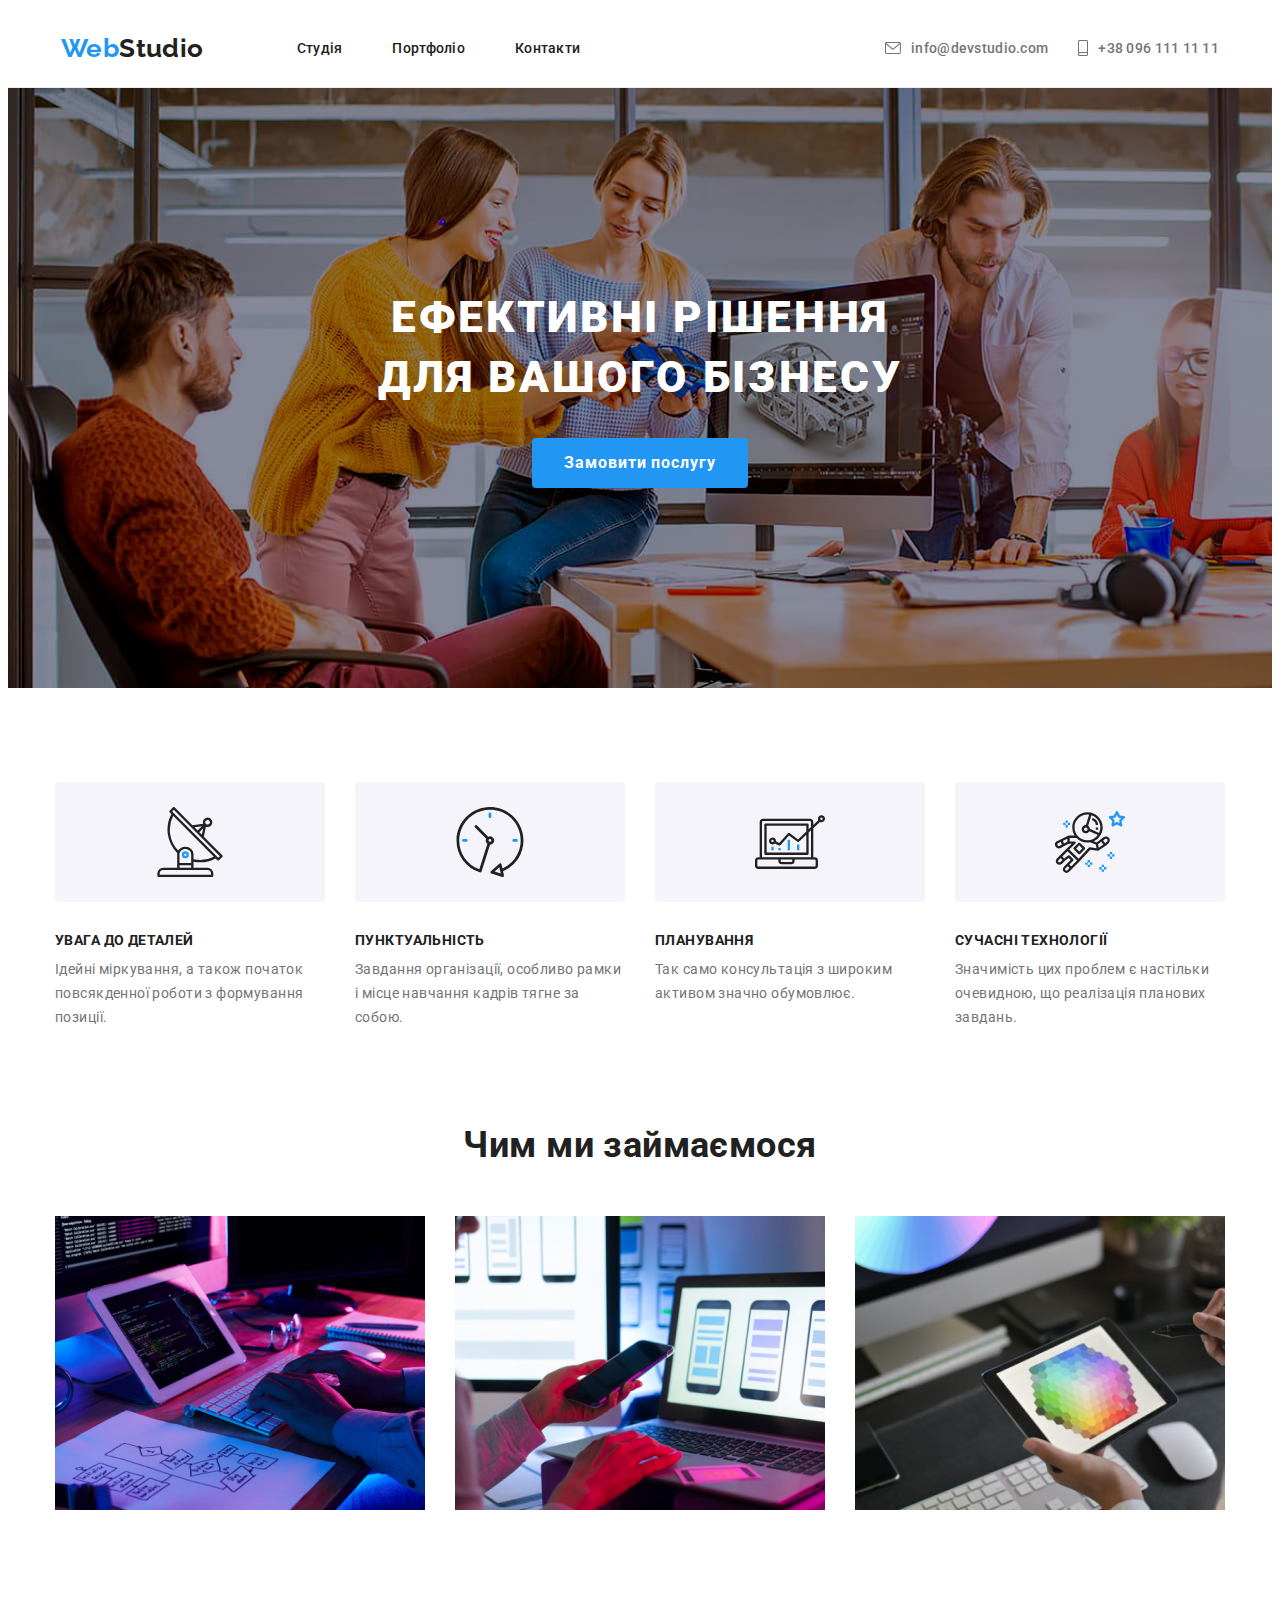
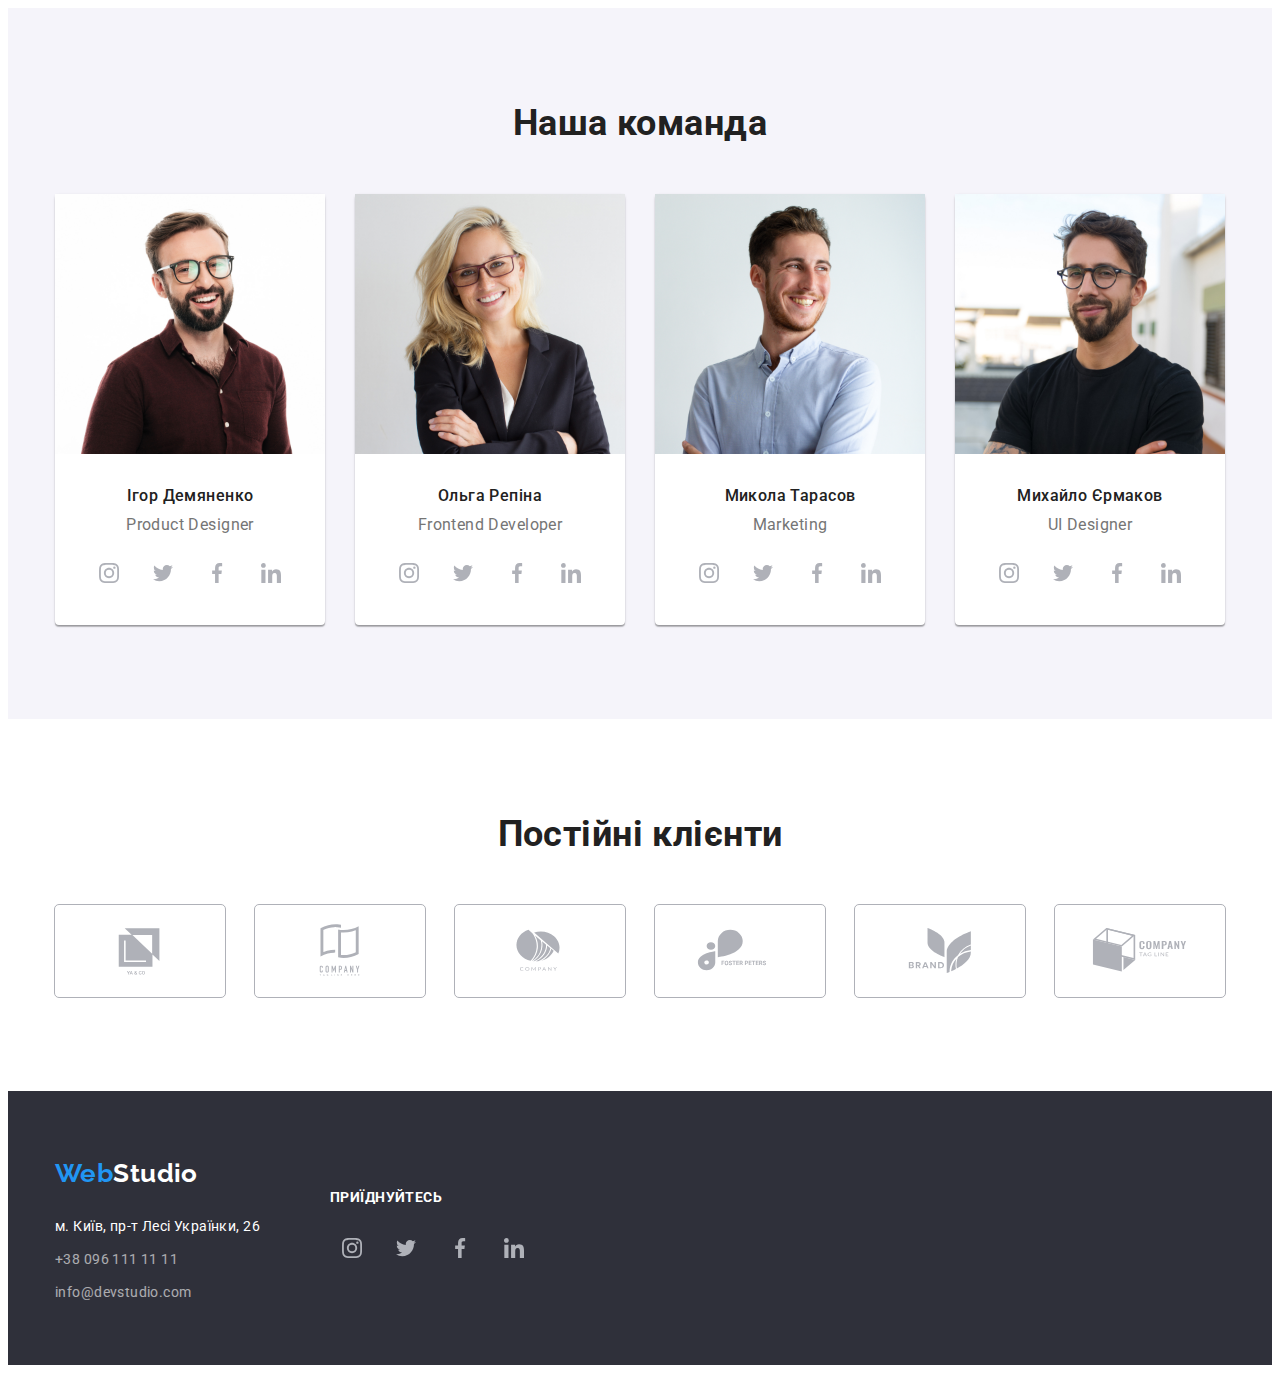
==== index.html @ 70729858 "u" ====
<!DOCTYPE html>
<html lang="uk">
<head>
    <meta charset="UTF-8">
    <meta http-equiv="X-UA-Compatible" content="IE=edge">
    <meta name="viewport" content="width=device-width, initial-scale=1.0">
    <title>WebStudio</title>
    <link href="https://fonts.googleapis.com/css2?family=Raleway:wght@700&family=Roboto:wght@400;500;700;900&display=swap" rel="stylesheet">
    <link rel="stylesheet" href="https://cdnjs.cloudflare.com/ajax/libs/modern-normalize/1.1.0/modern-normalize.min.css" integrity="sha512-wpPYUAdjBVSE4KJnH1VR1HeZfpl1ub8YT/NKx4PuQ5NmX2tKuGu6U/JRp5y+Y8XG2tV+wKQpNHVUX03MfMFn9Q==" crossorigin="anonymous" referrerpolicy="no-referrer" />
    <link rel="stylesheet" href="./css/styles.css" />
</head>
<body>
    <header class="header-block">
        <div class="main-header-block container">
            <a href="./index.html" lang="en" class="logo-black"><span class="logo-web">Web</span>Studio</a>
            <nav>
                <ul class="site-nav list">
                    <li class="item-nav">
                        <a href="./index.html"class="site-nav-link">Студія</a>
                    </li>
                    <li class="item-nav">
                        <a href="./portfolio.html" class="site-nav-link">Портфоліо</a>
                    </li>
                    <li class="item-nav">
                        <a href="./index.html" class="site-nav-link">Контакти</a>
                    </li>
                </ul>
            </nav>
            <ul class="site-nav list">
                <li class="site-nav-item">
                    <div class="icon-nav-hover">
                        <a href="mailto:info@devstudio.com" class="contacts-nav-link">
                            <svg class="icon-nav" width="16" height="12">
                                <use xlink:href="./images/sprite.svg#icon-mail"></use>
                            </svg>
                            <p class="margin-contacts-nav">info@devstudio.com</p>
                        </a>
                    </div>
                </li>
                <li class="site-nav-item">
                    <div class="icon-nav-hover">
                        <a href="tel:+380961111111" class="contacts-nav-link">
                            <svg class="icon-nav" width="10" height="16">
                                <use xlink:href="./images/sprite.svg#icon-phone"></use>
                            </svg>
                            <p class="margin-contacts-nav">+38 096 111 11 11</p>
                        </a>
                    </div>
                </li>
            </ul>
        </div>
    </header>
    <main>
        <section class="main-headline">
            <h1 class="main-headline-text">Ефективні рішення <br/> для вашого бізнесу</h1>
            <div class="bautton-block">
                <button type="button" class="order-button">Замовити послугу</button>
            </div>
        </section>
        <section class="advantages-main">
            <div class="container">
                <ul class="our-advantages list">
                    <li class="our-advantages-item">
                        <a class="icon-box">
                            <svg class="icon-advantages" width="70" height="70">
                                <use href="./images/sprite.svg#icon-antenna"></use>
                            </svg>
                        </a>
                        <h3 class="benefits-headline">Увага до деталей</h3>
                        <p class="benefits-title">
                            Ідейні міркування, а також початок повсякденної роботи з формування позиції.
                        </p>
                    </li>
                    <li class="our-advantages-item">
                        <a class="icon-box">
                            <svg class="icon-advantages" width="70" height="70">
                                <use href="./images/sprite.svg#icon-clock"></use>
                            </svg>
                        </a>
                        <h3 class="benefits-headline">Пунктуальність</h3>
                        <p class="benefits-title">
                            Завдання організації, особливо рамки і місце навчання кадрів тягне за собою.
                        </p>
                    </li>
                    <li class="our-advantages-item">
                        <a class="icon-box">
                            <svg class="icon-advantages" width="70" height="70">
                                <use href="./images/sprite.svg#icon-laptop"></use>
                            </svg>
                        </a>
                        <p class="benefits-headline">Планування</p>
                        <p class="benefits-title">
                            Так само консультація з широким активом значно обумовлює.
                        </p>
                    </li>
                    <li class="our-advantages-item">
                        <a class="icon-box">
                            <svg class="icon-advantages" width="70" height="70">
                                <use xlink:href="./images/sprite.svg#icon-astronaut"></use>
                            </svg>
                        </a>
                        <h3 class="benefits-headline">Сучасні технології</h3>
                        <p class="benefits-title">
                            Значимість цих проблем є настільки очевидною, що реалізація планових завдань.
                        </p>
                    </li>
                </ul>
            </div>
        </section>
        <section class="we-doing-section">
            <div class="container">
                <h2 class="second-headline">Чим ми займаємося</h2>
                <ul class="we-doing list">
                    <li class="we-doing-item">
                        <img src="./images/example1.jpg" width="370" alt="Приклад1" class="img">
                    </li>
                    <li class="we-doing-item">
                        <img src="./images/example2.jpg" width="370" alt="Приклад2" class="img">
                    </li>
                    <li class="we-doing-item">
                        <img src="./images/example3.jpg" width="370" alt="Приклад3" class="img">
                    </li>
                </ul>
            </div>
        </section>
        <section class="our-team-block">
            <div class="container">
                <h2 class="second-headline">Наша команда</h2>
                <ul class="our-team list">
                    <li class="our-team-item">
                        <img src="./images/pdesigner.jpg" width="270" alt="Product Designer" class="img">
                        <div class="command">
                            <h3 class="command-name">Ігор Демяненко</h3>
                            <p lang="en" class="command-name-position">Product Designer</p>
                            <ul class="icon-social-networks-ul list">
                                <li class="icon-social-networks-li">
                                    <a class="icon-social-networks">
                                        <svg class="icon-s-n" width="20" height="20">
                                            <use href="./images/sprite.svg#icon-instagram"></use>
                                        </svg>
                                    </a>
                                </li>
                                <li class="icon-social-networks-li">
                                    <a class="icon-social-networks">
                                        <svg class="icon-s-n" width="20" height="20">
                                            <use href="./images/sprite.svg#icon-twitter"></use>
                                        </svg>
                                    </a>
                                </li>
                                <li class="icon-social-networks-li">
                                    <a class="icon-social-networks">
                                        <svg class="icon-s-n" width="20" height="20">
                                            <use href="./images/sprite.svg#icon-facebook"></use>
                                        </svg>
                                        </a>
                                    </li>
                                    <li class="icon-social-networks-li">
                                    <a class="icon-social-networks">
                                        <svg class="icon-s-n" width="20" height="20">
                                            <use href="./images/sprite.svg#icon-linkedin"></use>
                                        </svg>
                                    </a>
                                </li>
                            </ul>
                        </div>
                    </li>
                    <li class="our-team-item">
                        <img src="./images/developer.jpg" width="270" alt="Frontend Developer" class="img">
                        <div class="command">
                            <h3 class="command-name">Ольга Репіна</h3>
                            <p lang="en" class="command-name-position">Frontend Developer</p>
                            <ul class="icon-social-networks-ul list">
                                <li class="icon-social-networks-li">
                                    <a class="icon-social-networks">
                                        <svg class="icon-s-n" width="20" height="20">
                                            <use href="./images/sprite.svg#icon-instagram"></use>
                                        </svg>
                                    </a>
                                </li>
                                <li class="icon-social-networks-li">
                                    <a class="icon-social-networks">
                                        <svg class="icon-s-n" width="20" height="20">
                                            <use href="./images/sprite.svg#icon-twitter"></use>
                                        </svg>
                                    </a>
                                </li>
                                <li class="icon-social-networks-li">
                                    <a class="icon-social-networks">
                                        <svg class="icon-s-n" width="20" height="20">
                                            <use href="./images/sprite.svg#icon-facebook"></use>
                                        </svg>
                                        </a>
                                    </li>
                                    <li class="icon-social-networks-li">
                                    <a class="icon-social-networks">
                                        <svg class="icon-s-n" width="20" height="20">
                                            <use href="./images/sprite.svg#icon-linkedin"></use>
                                        </svg>
                                    </a>
                                </li>
                            </ul>
                        </div>
                    </li>
                    <li class="our-team-item">
                        <img src="./images/marketing.jpg" width="270" alt="Marketing" class="img">
                        <div class="command">
                            <h3 class="command-name">Микола Тарасов</h3>
                            <p lang="en" class="command-name-position">Marketing</p>
                            <ul class="icon-social-networks-ul list">
                                <li class="icon-social-networks-li">
                                    <a class="icon-social-networks">
                                        <svg class="icon-s-n" width="20" height="20">
                                            <use href="./images/sprite.svg#icon-instagram"></use>
                                        </svg>
                                    </a>
                                </li>
                                <li class="icon-social-networks-li">
                                    <a class="icon-social-networks">
                                        <svg class="icon-s-n" width="20" height="20">
                                            <use href="./images/sprite.svg#icon-twitter"></use>
                                        </svg>
                                    </a>
                                </li>
                                <li class="icon-social-networks-li">
                                    <a class="icon-social-networks">
                                        <svg class="icon-s-n" width="20" height="20">
                                            <use href="./images/sprite.svg#icon-facebook"></use>
                                        </svg>
                                        </a>
                                    </li>
                                    <li class="icon-social-networks-li">
                                    <a class="icon-social-networks">
                                        <svg class="icon-s-n" width="20" height="20">
                                            <use href="./images/sprite.svg#icon-linkedin"></use>
                                        </svg>
                                    </a>
                                </li>
                            </ul>
                        </div>
                    </li>
                    <li class="our-team-item">
                        <img src="./images/uidesigner.jpg" width="270" alt="UI Designer" class="img">
                        <div class="command">
                            <h3 class="command-name">Михайло Єрмаков</h3>
                            <p lang="en" class="command-name-position">UI Designer</p>
                            <ul class="icon-social-networks-ul list">
                                <li class="icon-social-networks-li">
                                    <a class="icon-social-networks">
                                        <svg class="icon-s-n" width="20" height="20">
                                            <use href="./images/sprite.svg#icon-instagram"></use>
                                        </svg>
                                    </a>
                                </li>
                                <li class="icon-social-networks-li">
                                    <a class="icon-social-networks">
                                        <svg class="icon-s-n" width="20" height="20">
                                            <use href="./images/sprite.svg#icon-twitter"></use>
                                        </svg>
                                    </a>
                                </li>
                                <li class="icon-social-networks-li">
                                    <a class="icon-social-networks">
                                        <svg class="icon-s-n" width="20" height="20">
                                            <use href="./images/sprite.svg#icon-facebook"></use>
                                        </svg>
                                        </a>
                                    </li>
                                    <li class="icon-social-networks-li">
                                    <a class="icon-social-networks">
                                        <svg class="icon-s-n" width="20" height="20">
                                            <use href="./images/sprite.svg#icon-linkedin"></use>
                                        </svg>
                                    </a>
                                </li>
                            </ul>
                        </div>
                    </li>
                </ul>
            </div>
        </section>
        <section Class="companis-container">
            <div class="container">
                <h2 class="second-headline">Постійні клієнти</h2>
                <ul class="icon-companis-ul list">
                    <li class="icon-companis-li">
                        <a class="icon-companies">
                            <svg class="icon-companie" width="106" height="60">
                                <use href="./images/sprite.svg#icon-yacologo"></use>
                            </svg>
                        </a>
                    </li>
                    <li class="icon-companis-li">
                        <a class="icon-companies">
                            <svg class="icon-companie" width="106" height="60">
                                <use href="./images/sprite.svg#icon-taglinelogo"></use>
                            </svg>
                        </a>
                    </li>
                    <li class="icon-companis-li">
                        <a class="icon-companies">
                            <svg class="icon-companie" width="106" height="60">
                                <use href="./images/sprite.svg#icon-nocompanylogo"></use>
                            </svg>
                        </a>
                    </li>
                    <li class="icon-companis-li">
                        <a class="icon-companies">
                            <svg class="icon-companie" width="106" height="60">
                                <use href="./images/sprite.svg#icon-fosterlogo"></use>
                            </svg>
                        </a>
                    </li>
                    <li class="icon-companis-li">
                        <a class="icon-companies">
                            <svg class="icon-companie" width="106" height="60">
                                <use href="./images/sprite.svg#icon-brandlogo"></use>
                            </svg>
                        </a>
                    </li>
                    <li class="icon-companis-li">
                        <a class="icon-companies">
                            <svg class="icon-companie" width="106" height="60">
                                <use href="./images/sprite.svg#icon-companylogo"></use>
                            </svg>
                        </a>
                    </li>
                </ul>
            </div>
        </section>
    </main>
    <footer class="footer">
        <div class="container ">
            <ul class="footer-maine list">
                <li class="footer-maine-li">
                    <a href="./index.html" lang="en" class="logo-wight"><span class="logo-web">Web</span>Studio</a>
                    <address class="list">
                        <ul class="footer-addresslist list">
                            <li class="footer-contacts">м. Київ, пр-т Лесі Українки, 26</li>
                            <li class="footer-contacts">
                                <a href="tel:+380961111111" class="footer-contacts-text">+38 096 111 11 11</a>
                            </li>
                            <li class="footer-contacts">
                                <a href=".info@devstudio.com" class="footer-contacts-text">info@devstudio.com</a>
                            </li>
                        </ul>
                </li>
                <li class="footer-maine-li">
                    <a class="footer-header">Приїднуйтесь</a>
                    <ul class="icon-social-networks-ul list">
                        <li class="icon-social-networks-li">
                            <a class="icon-social-networks">
                                <svg class="icon-s-n" width="20" height="20">
                                    <use href="./images/sprite.svg#icon-instagram"></use>
                                </svg>
                            </a>
                        </li>
                        <li class="icon-social-networks-li">
                            <a class="icon-social-networks">
                                <svg class="icon-s-n" width="20" height="20">
                                    <use href="./images/sprite.svg#icon-twitter"></use>
                                </svg>
                            </a>
                        </li>
                        <li class="icon-social-networks-li">
                            <a class="icon-social-networks">
                                <svg class="icon-s-n" width="20" height="20">
                                    <use href="./images/sprite.svg#icon-facebook"></use>
                                </svg>
                            </a>
                        </li>
                        <li class="icon-social-networks-li">
                            <a class="icon-social-networks">
                                <svg class="icon-s-n" width="20" height="20">
                                    <use href="./images/sprite.svg#icon-linkedin"></use>
                                </svg>
                            </a>
                        </li>
                    </ul>
                </li>
            </ul>
            </address>
        </div>
    </footer>
</body>
</html>
---- css/styles.css ----
:root {
    --main-text-color: #212121;
    --accent-color: #2196F3;
    --backround-color: #FFFFFF;
    --second-text-color: #757575;
}

*,
*::before,
*::after {
  box-sizing: border-box;
  text-decoration: none;
}

h1, h2, h3, h4, p, a {
    margin: 0;
    padding: 0;
}
.container{
    width: 1200px;
    margin-left: auto;
    margin-right: auto;
}

.header-block {
    height: 80px;
    border-bottom: 1px solid #ECECEC;
}

.main-header-block {
    display: flex;
    justify-content: center;
    align-items: center;
}

.list{
    padding: 0;
    margin: 0;
    list-style: none;
}

body{
    background-color: var(--backround-color);
    color: var(--main-text-color);
    font-family: 'Roboto', sans-serif;
    font-weight: 400;
    font-size:14px ;
    line-height: 1.17;
    letter-spacing: 0.03em;
}

.logo-black {
    font-family: 'Raleway', sans-serif;
    font-weight: 700;
    font-size: 26px ;
    color: var(--main-text-color);

}

.logo-wight {
    font-family: 'Raleway', sans-serif;
    font-weight: 700;
    font-size: 26px ;
    color: var(--backround-color);
}

.logo-web {
    color: var(--accent-color)
}

.site-nav {
    display: flex;
    flex-wrap: wrap;
    align-items: center;
}

.item-nav:not(:last-child) {
   margin-right: 50px;
}
.item-nav:first-child {
    margin-left:  93px;
 }

.site-nav-item:not(:last-child) {
    margin-right: 30px;
}
.site-nav-item:first-child {
    margin-left: 305px;
}

.site-nav-item {
    display: flex;
    align-items: center;
}

.site-nav-link {
    display: flex;
    padding-top: 32px;
    padding-bottom: 32px;
    
    font-weight: 500;
    color: var(--main-text-color);
    letter-spacing: 0.02em; 
}

.site-nav-item{
    padding-top: 32px;
    padding-bottom: 32px;
}

.contacts-nav-link {
    display: flex;
    flex-wrap: wrap;
    align-items: center;
    color: var(--second-text-color);
    
    font-weight: 500;
    letter-spacing: 0.02em;
}

.margin-contacts-nav {
    margin-left: 10px;
}

.icon-nav {
    fill: rgba(117, 117, 117, 1);
}

.icon-nav-hover:hover, .icon-nav-hover:focus {
    color: var(--accent-color);
    fill: var(--accent-color);
}

.site-nav-link:hover, .site-nav-link:focus
{
    color: var(--accent-color);
}


.contacts-nav-link:hover, .contacts-nav-link:focus {
    color: var(--accent-color);
    fill: var(--accent-color);
}

.site-nav-item {
    cursor: pointer;
}

.main-headline{
    max-width: 1600px;
    height: 600px;
    margin-left: auto;
    margin-right: auto;
    background-image: #2F303A solid 40%;
    background-image: url("../images/main.jpg");
    background-repeat: no-repeat;
    background-size: cover;   
}

.main-headline-text{
    padding-top: 200px;
    color: var(--backround-color);

    font-weight: 900;
    font-size:44px;
    line-height: 1.36;
    text-align: center;
    text-transform: uppercase;
    letter-spacing: 0.06em;
}

.bautton-block {
    display: flex;
    justify-content:center;
    margin-top: 30px;
    min-width: 200px;
    height: 50px;
}

.order-button {
    padding: 10px 32px;
    border: none;
    border-radius: 4px;
    min-block-size: 200;
    height: 50;
            
    color: var(--backround-color);
    background-color: var(--accent-color);

    font-family: 'Roboto', sans-serif;
    font-weight: 700;
    font-size:16px;
    line-height: 1.89;
    letter-spacing: 0.03em;
    text-align: center;
    cursor: pointer;
    letter-spacing: 0.06em;
 }

.advantages-main {
   padding-top: 94px;
 }

.we-doing, .our-advantages, .our-team  {
    display: flex;
    flex-wrap: wrap;
    padding-left: 15px;
    padding-right: 15px;
 }

.icon-box {
    display: flex;
    flex-wrap: wrap;
    align-items: center;
    justify-content: center;
    width: 270px;
    height: 120px;
    background-color: rgba(245, 244, 250, 1) ;
    border-radius: 4px;
   
}

.our-advantages-item:not(:last-child) {
    margin-right: 30px;
}

.our-advantages-item {
    width: 270px;
}

 .we-doing-section{
    padding-top: 94px;
    padding-bottom: 94px;
}

 .we-doing-item{
    margin-top: 50px;
}
 
.we-doing-item:not(:last-child){
    margin-right: 30px;
    
}

.benefits-headline{
    font-size:14px;
    font-weight: 700;
    text-transform: uppercase;
    margin-top: 30px;
}

.benefits-title {
    margin-top: 10px;

    color: var(--second-text-color);
    line-height: 1.71;
}

.our-team-block {
    background-color: #F5F4FA;
    padding-top: 94px;
    padding-bottom: 94px;
}
.second-headline {
    font-weight: 700;
    font-size:36px ;
    text-align: center;
}

.our-team {
      margin-top: 50px;
}

.our-team-item:not(:last-child) {
    margin-right: 30px;
}

.our-team-item {
    background-color: var(--backround-color);
    border-radius: 4px;
    border-radius: 4px;
    box-shadow: 0 2px 1px 0 rgba(0, 0, 0, 0.2),
    0 1px 1px 0 rgba(0, 0, 0, 0.14),
    0 1px 3px 0 rgba(0, 0, 0, 0.12);
}

.command {
    padding-top: 30px;
    padding-bottom: 30px;
}

.command-name {
    font-weight: 500;
    font-size:16px;
    text-align: center;
}

.command-name-position {
    margin-top: 10px;

    font-size:16px ;
    color: #757575;
    text-align: center;
}

.icon-social-networks-ul {
    display: flex;
    flex-wrap: wrap;
    margin-top: 16px;
    padding-right: 32px;
    padding-left: 32px;
}

.icon-social-networks-li:not(:last-child) {
    margin-right: 10px;
}

.icon-social-networks {
    display: flex;
    flex-wrap: wrap;
    justify-content: center;
    align-items: center;
    cursor: pointer;
    width: 44px;
    height: 44px;
}

.icon-s-n {
    fill: #AFB1B8;
   }


.icon-social-networks:hover,
 .icon-social-networks:focus {
    background-color: var(--accent-color);
    border-radius: 50%;
    fill:tomato;
}

.companis-container {
    display: flex;
    padding-top: 94px;
    padding-bottom: 94px;
}

.icon-companis-ul  {
    display: flex;
    flex-wrap: wrap;
    margin-top: 50px;
    padding-left: 15px;
    padding-right: 15px;
}

.icon-companis-li:not(:last-child) {
    margin-right: 30px;
}

.icon-companies:hover, .icon-companies:focus {
    outline:  1px solid var(--accent-color);
    fill: var(--accent-color);
}

.icon-companies {
    display: flex;
    flex-wrap: wrap;
    justify-content: center;
    align-items: center;
    width: 170px;
    height: 92px;
    outline:  1px solid #AFB1B8;
    border-radius: 4px;
    cursor: pointer;
}

.icon-companie {
    fill: #AFB1B8
}

address {font-style: normal;}

.footer {
    background-color: #2F303A;
    padding-top: 60px;
    padding-bottom: 60px;
    
    line-height: 1.71;
    color: var(--backround-color);
}

.footer .icon-social-networks-ul{
    padding: 0px;
}

.footer-contacts {
    color: var(--backround-color)
}

.footer-maine {
    display: flex;
    flex-wrap: wrap;
    align-items: center;
    margin-left: 15px;
}

.footer-maine-li:first-child {
    margin-right: 70px;
}

.footer-maine-li:nth-child(2) {
    margin-right: 93px;
}

.footer-addresslist {
    margin-top: 20px;
}

.footer-contacts:first-child {
    color: var(--backround-color);
}

.footer-contacts:nth-child(n+2) {
    margin-top: 9px;
}

.footer-contacts-text {
    color: var(--backround-color); opacity: 0.6;
}

.footer-contacts:hover, .footer-contacts:focus
 {
    color: var(--accent-color)
}

.footer-header {
    font-weight: 700;
    text-transform: uppercase;
    
}

.container-portfolio{
   padding-bottom: 94px;
   padding-top: 94px;
}

.portfolio-button-block {
    display: flex;
    flex-wrap: wrap;
    justify-content: center;
}

.button-maine-portfolio:not(:last-child) {
    margin-right: 8px;
}

.button-portfolio {
    background-color: #F5F4FA;
    height: 38px;
    border: none ;
    border-radius: 4px;
    padding: 6px 22px 6px 22px;

    font-family: 'Roboto', sans-serif;
    cursor: pointer;
    font-weight: 500;
    font-size: 16px;
    line-height: 1.63;
    text-align: center;
    letter-spacing: 0.03em;
    color: var(--main-text-color);

}

.button-portfolio:hover, .button-portfolio:focus {
    background-color: var(--accent-color);
    color: var(--backround-color);
    box-shadow: 0 2px 2px 0 rgba(0, 0, 0, 0.12),
    0 1px 2px 0 rgba(0, 0, 0, 0.08),
    0 3px 1px 0 rgba(0, 0, 0, 0.1);
}

.portfolio-items-block {
    display: flex;
    flex-wrap: wrap;
    margin-top: 50px;
    padding-right: 15px;
    padding-left: 15px;
}

.portfolio-items-main {
    outline:  1px solid #EEEEEE;
    margin-right: 30px;
    margin-bottom: 30px;
    cursor: pointer;
}

.portfolio-items-main:hover, .portfolio-items-main:focus {
    box-shadow: 0 4px 6px 0 rgba(0, 0, 0, 0.16),
    0 4px 4px 0 rgba(0, 0, 0, 0.06),
    0 1px 1px 0 rgba(0, 0, 0, 0.12);
}


.portfolio-items-main:nth-child(3n) {
    margin-right: 0px;
}

.portfolio-items-main:nth-last-child(-n+3) {
    margin-bottom: 0px;
}

.portfolio-items-text {
  padding: 20px 24px 20px 24px;
}

.portfolio-items-name {
    font-weight: 700;
    font-size: 18px;
    line-height: 2;
    letter-spacing: 0.06em;
}

.portfolio-items {
   margin-top: 4px;

    font-size: 16px;
    line-height: 1.89;
    color: #757575;
}
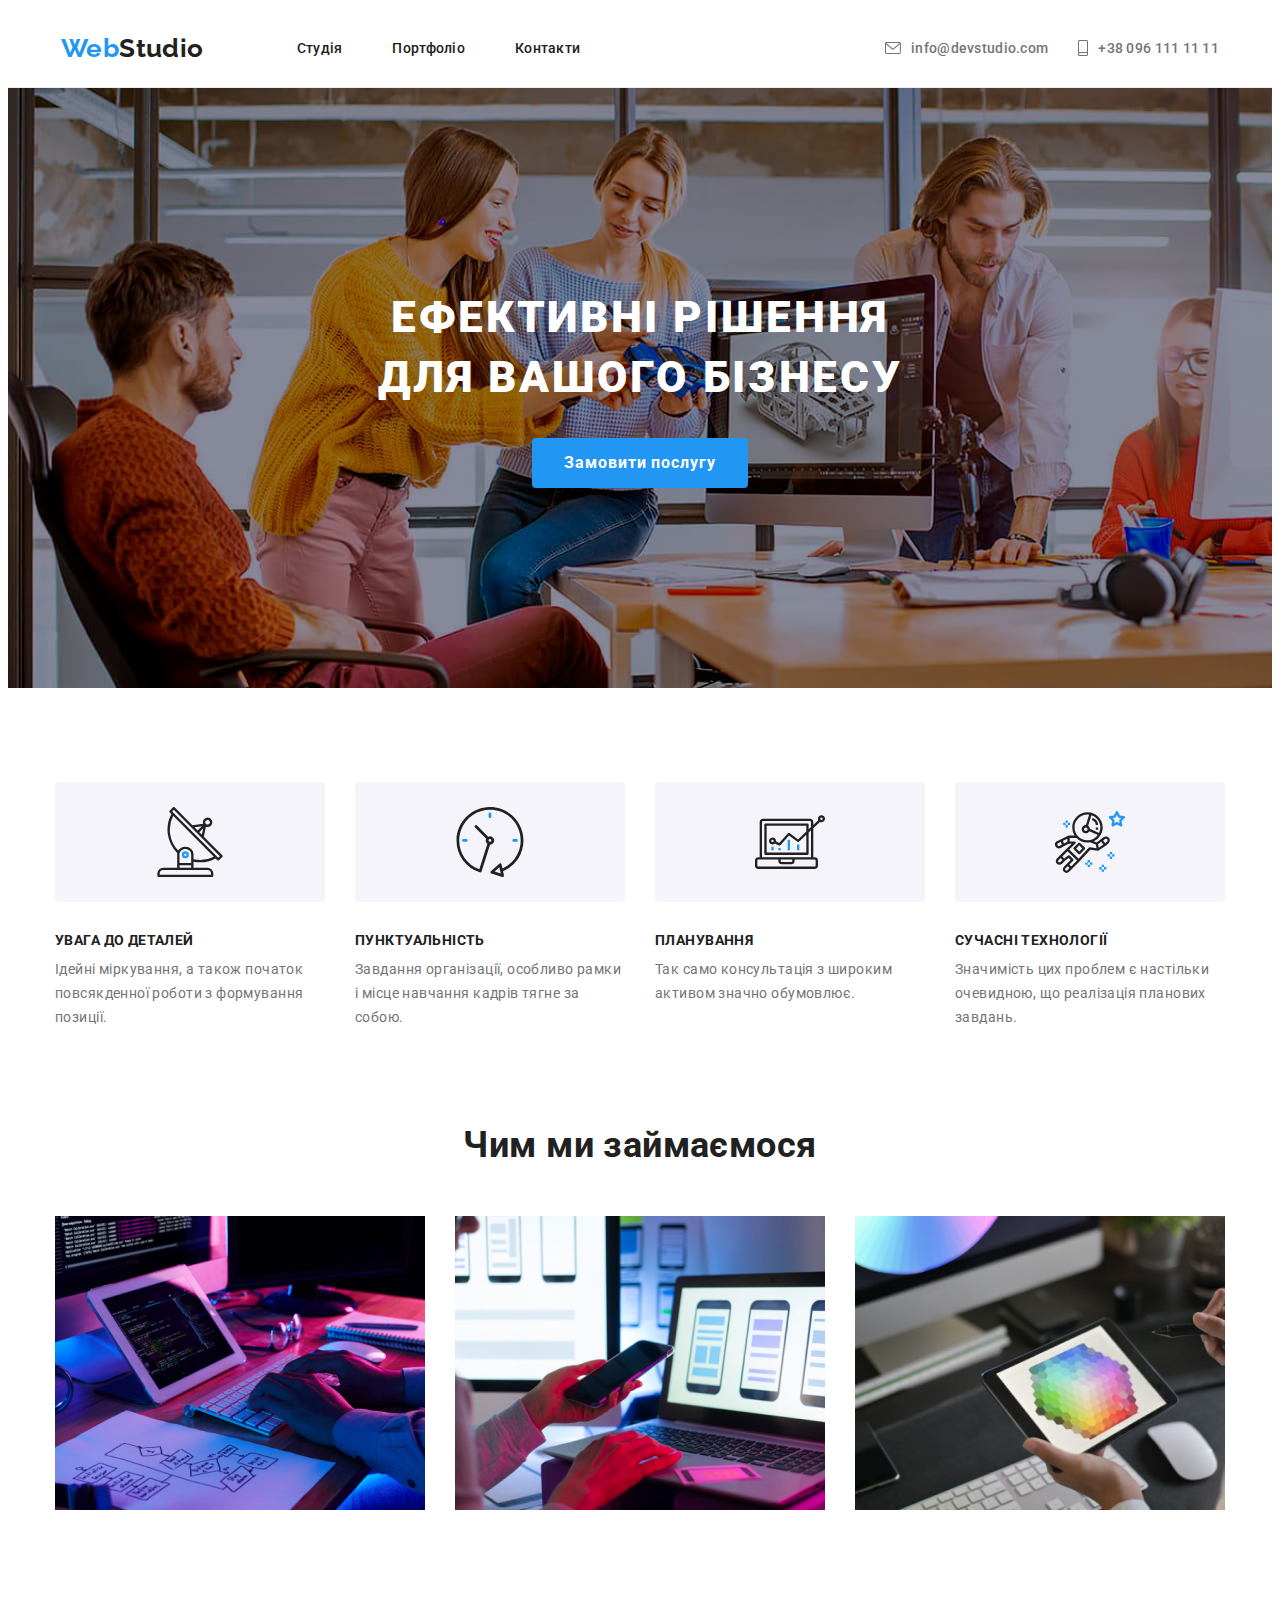
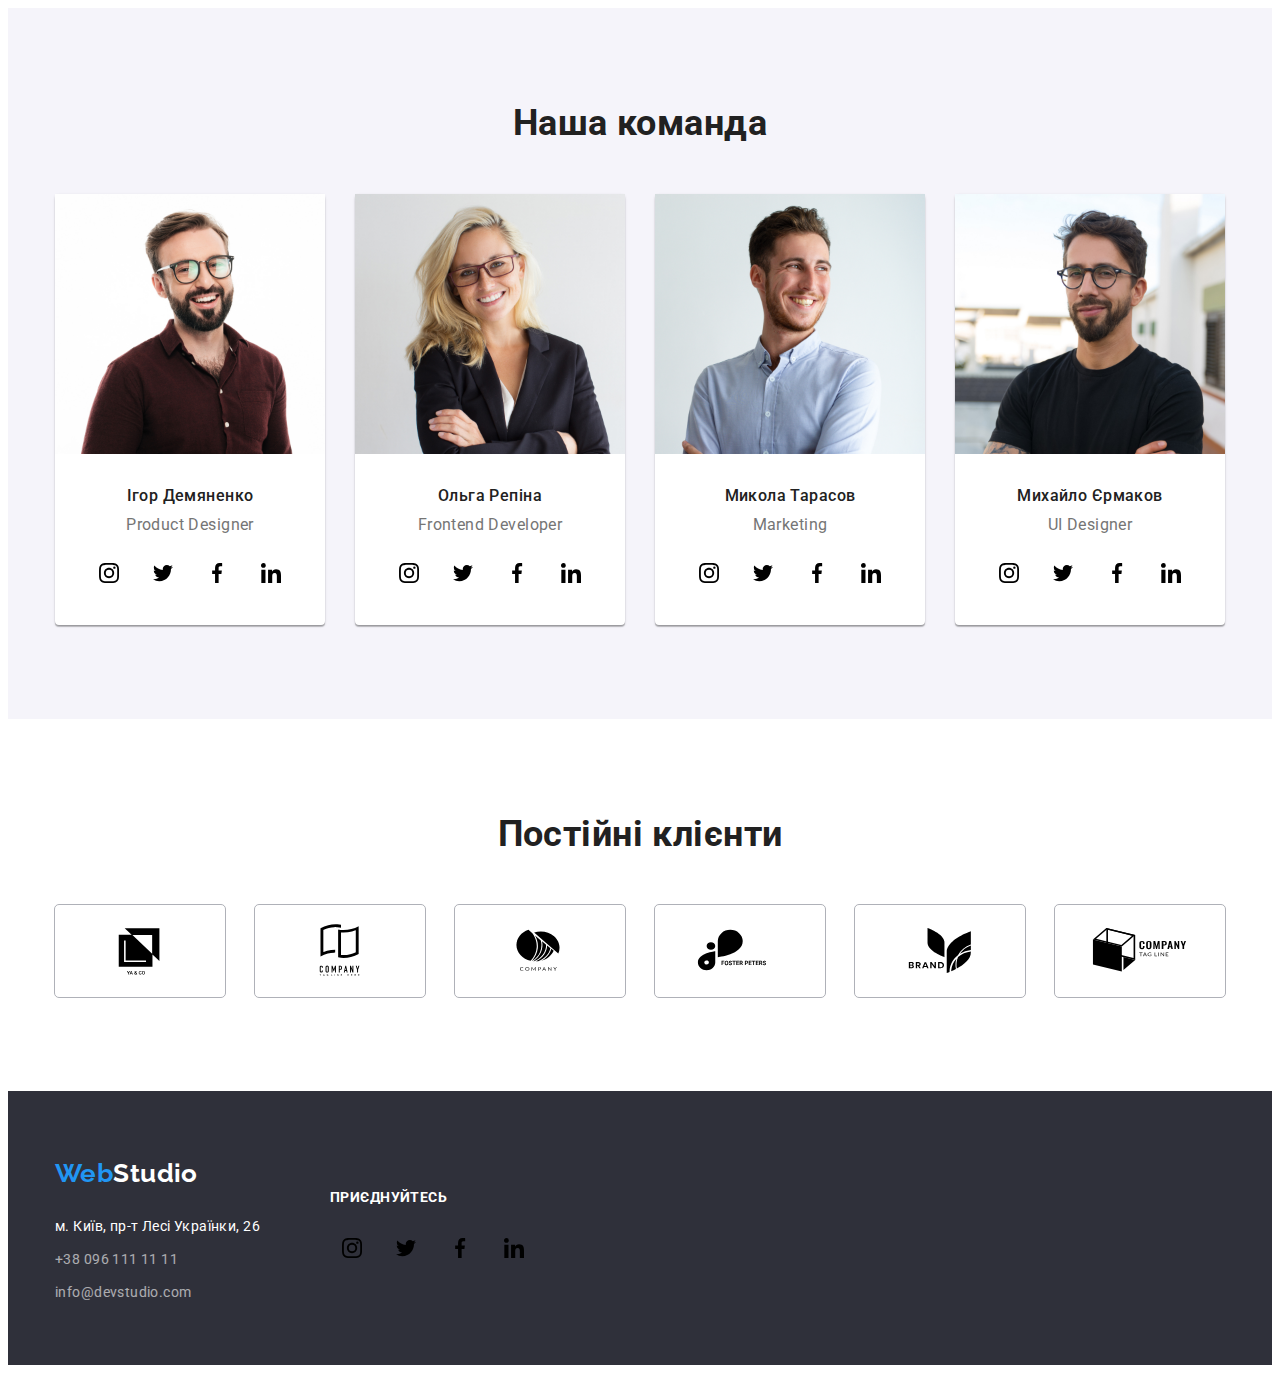
==== commit 8fe0063c: "u" ====
--- a/index.html
+++ b/index.html
@@ -345,7 +345,7 @@
                         </ul>
                 </li>
                 <li class="footer-maine-li">
-                    <a class="footer-header">Приїднуйтесь</a>
+                    <a class="footer-header">Приєднуйтесь</a>
                     <ul class="icon-social-networks-ul list">
                         <li class="icon-social-networks-li">
                             <a class="icon-social-networks">
--- a/css/styles.css
+++ b/css/styles.css
@@ -326,7 +326,7 @@
 }
 
 .icon-s-n {
-    fill: #AFB1B8;
+    color: #AFB1B8;
    }
 
 
@@ -334,7 +334,7 @@
  .icon-social-networks:focus {
     background-color: var(--accent-color);
     border-radius: 50%;
-    fill:tomato;
+   color: rgba(117, 117, 117, 1);
 }
 
 .companis-container {
@@ -373,7 +373,7 @@
 }
 
 .icon-companie {
-    fill: #AFB1B8
+    color: #AFB1B8;
 }
 
 address {font-style: normal;}
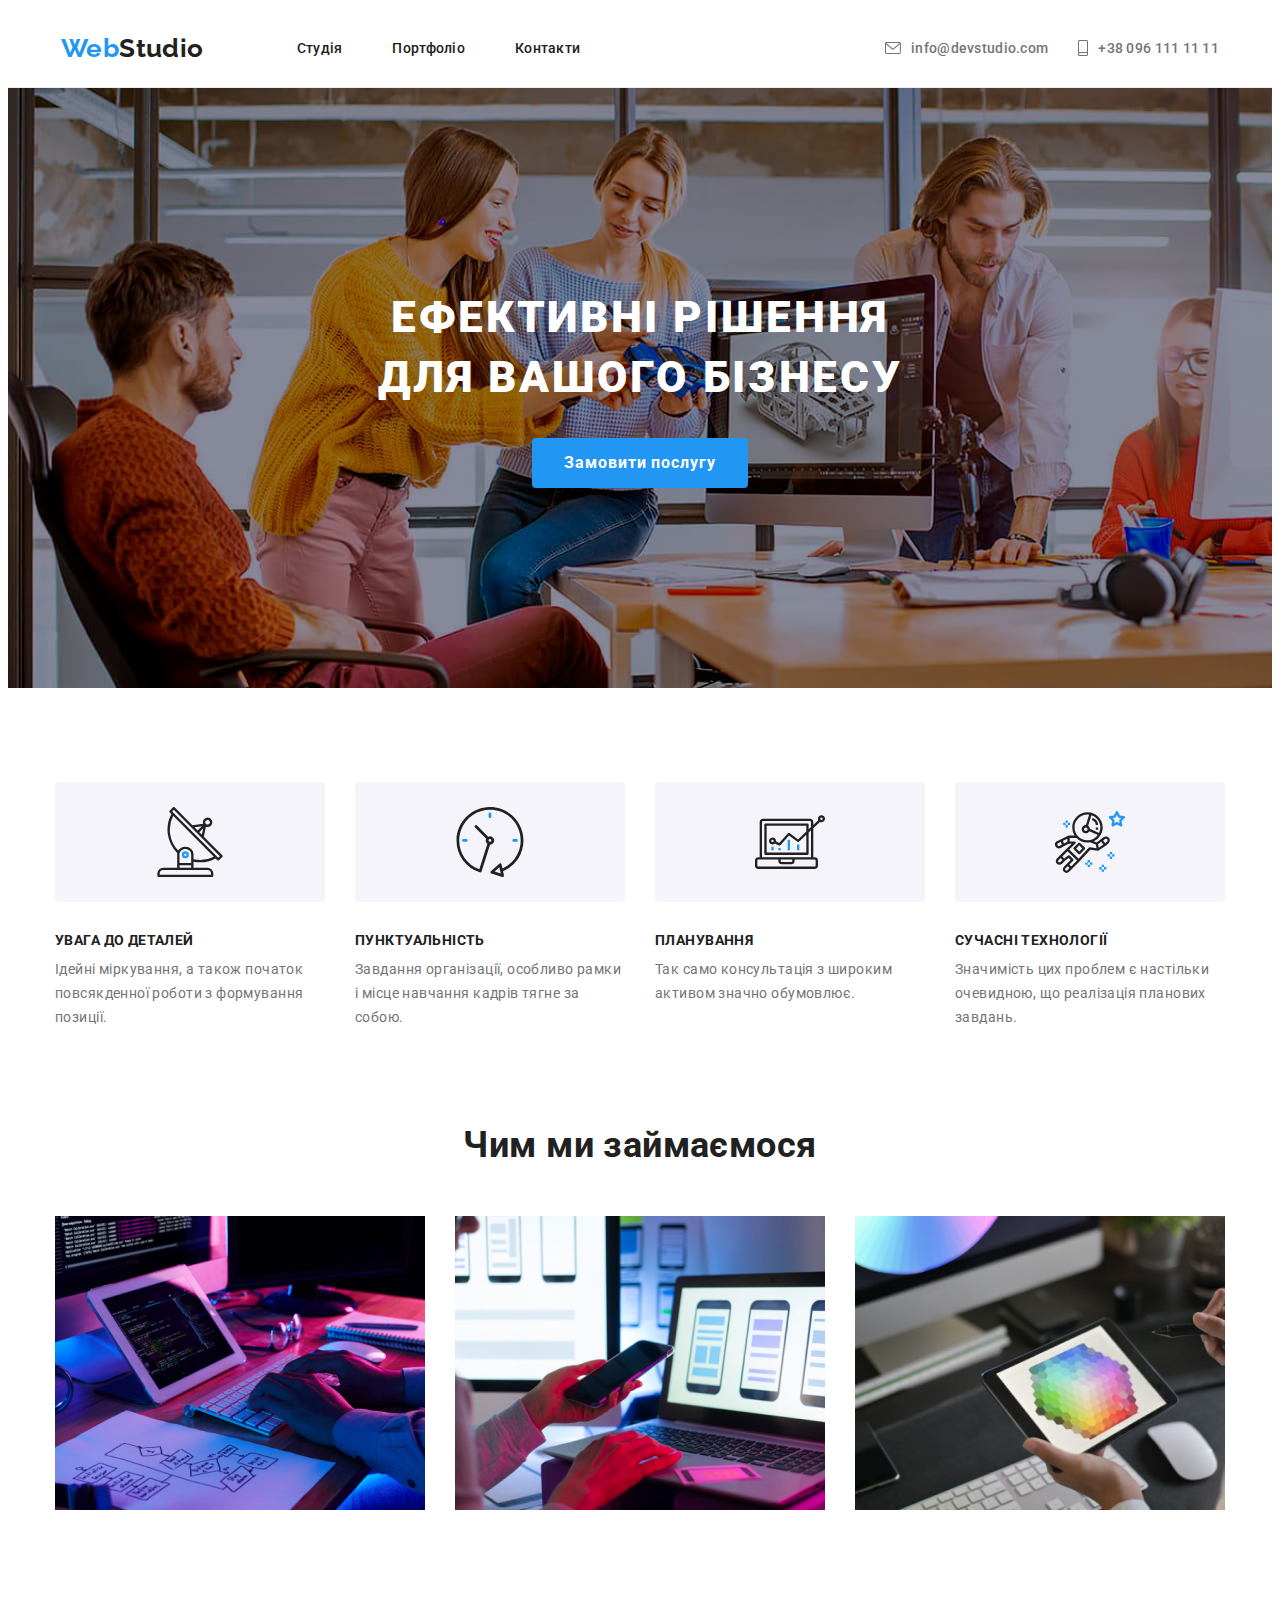
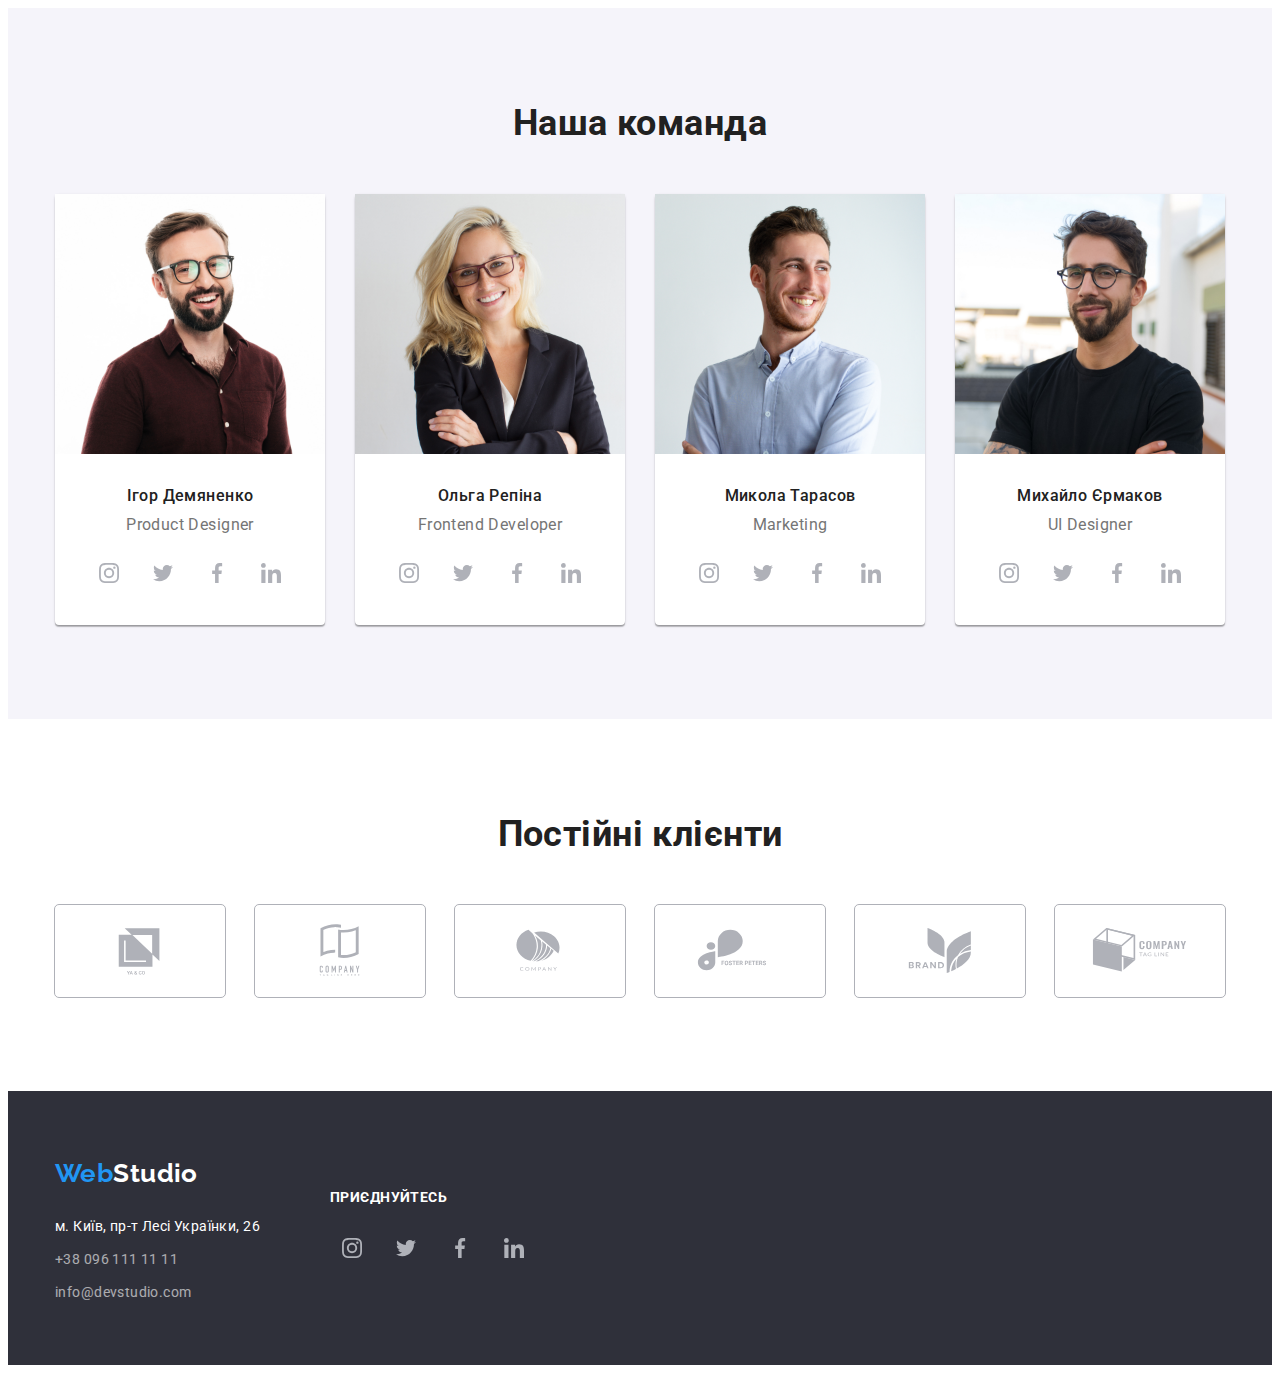
==== commit 774c15ff: "u" ====
--- a/index.html
+++ b/index.html
@@ -28,24 +28,20 @@
             </nav>
             <ul class="site-nav list">
                 <li class="site-nav-item">
-                    <div class="icon-nav-hover">
-                        <a href="mailto:info@devstudio.com" class="contacts-nav-link">
-                            <svg class="icon-nav" width="16" height="12">
-                                <use xlink:href="./images/sprite.svg#icon-mail"></use>
-                            </svg>
-                            <p class="margin-contacts-nav">info@devstudio.com</p>
-                        </a>
-                    </div>
+                    <a href="mailto:info@devstudio.com" class="contacts-nav-link">
+                        <svg class="icon-nav" width="16" height="12">
+                            <use xlink:href="./images/sprite.svg#icon-mail"></use>
+                        </svg>
+                        <p class="margin-contacts-nav">info@devstudio.com</p>
+                    </a>
                 </li>
                 <li class="site-nav-item">
-                    <div class="icon-nav-hover">
-                        <a href="tel:+380961111111" class="contacts-nav-link">
-                            <svg class="icon-nav" width="10" height="16">
-                                <use xlink:href="./images/sprite.svg#icon-phone"></use>
-                            </svg>
-                            <p class="margin-contacts-nav">+38 096 111 11 11</p>
-                        </a>
-                    </div>
+                    <a href="tel:+380961111111" class="contacts-nav-link">
+                        <svg class="icon-nav" width="10" height="16">
+                            <use xlink:href="./images/sprite.svg#icon-phone"></use>
+                        </svg>
+                        <p class="margin-contacts-nav">+38 096 111 11 11</p>
+                    </a>
                 </li>
             </ul>
         </div>
--- a/css/styles.css
+++ b/css/styles.css
@@ -123,23 +123,16 @@
 }
 
 .icon-nav {
-    fill: rgba(117, 117, 117, 1);
-}
-
-.icon-nav-hover:hover, .icon-nav-hover:focus {
-    color: var(--accent-color);
-    fill: var(--accent-color);
-}
-
-.site-nav-link:hover, .site-nav-link:focus
-{
-    color: var(--accent-color);
-}
-
+  fill: currentColor;
+}
 
 .contacts-nav-link:hover, .contacts-nav-link:focus {
     color: var(--accent-color);
     fill: var(--accent-color);
+}
+
+.site-nav-link:focus, .site-nav-link:hover {
+    color: var(--accent-color);
 }
 
 .site-nav-item {
@@ -323,18 +316,19 @@
     cursor: pointer;
     width: 44px;
     height: 44px;
+    color: #AFB1B8;
 }
 
 .icon-s-n {
-    color: #AFB1B8;
+    fill: currentColor;
    }
 
 
 .icon-social-networks:hover,
- .icon-social-networks:focus {
+.icon-social-networks:focus {
     background-color: var(--accent-color);
     border-radius: 50%;
-   color: rgba(117, 117, 117, 1);
+    color: var(--backround-color);
 }
 
 .companis-container {
@@ -357,7 +351,7 @@
 
 .icon-companies:hover, .icon-companies:focus {
     outline:  1px solid var(--accent-color);
-    fill: var(--accent-color);
+    color: var(--accent-color);
 }
 
 .icon-companies {
@@ -370,10 +364,11 @@
     outline:  1px solid #AFB1B8;
     border-radius: 4px;
     cursor: pointer;
+    color: #AFB1B8;
 }
 
 .icon-companie {
-    color: #AFB1B8;
+   fill: currentColor;
 }
 
 address {font-style: normal;}
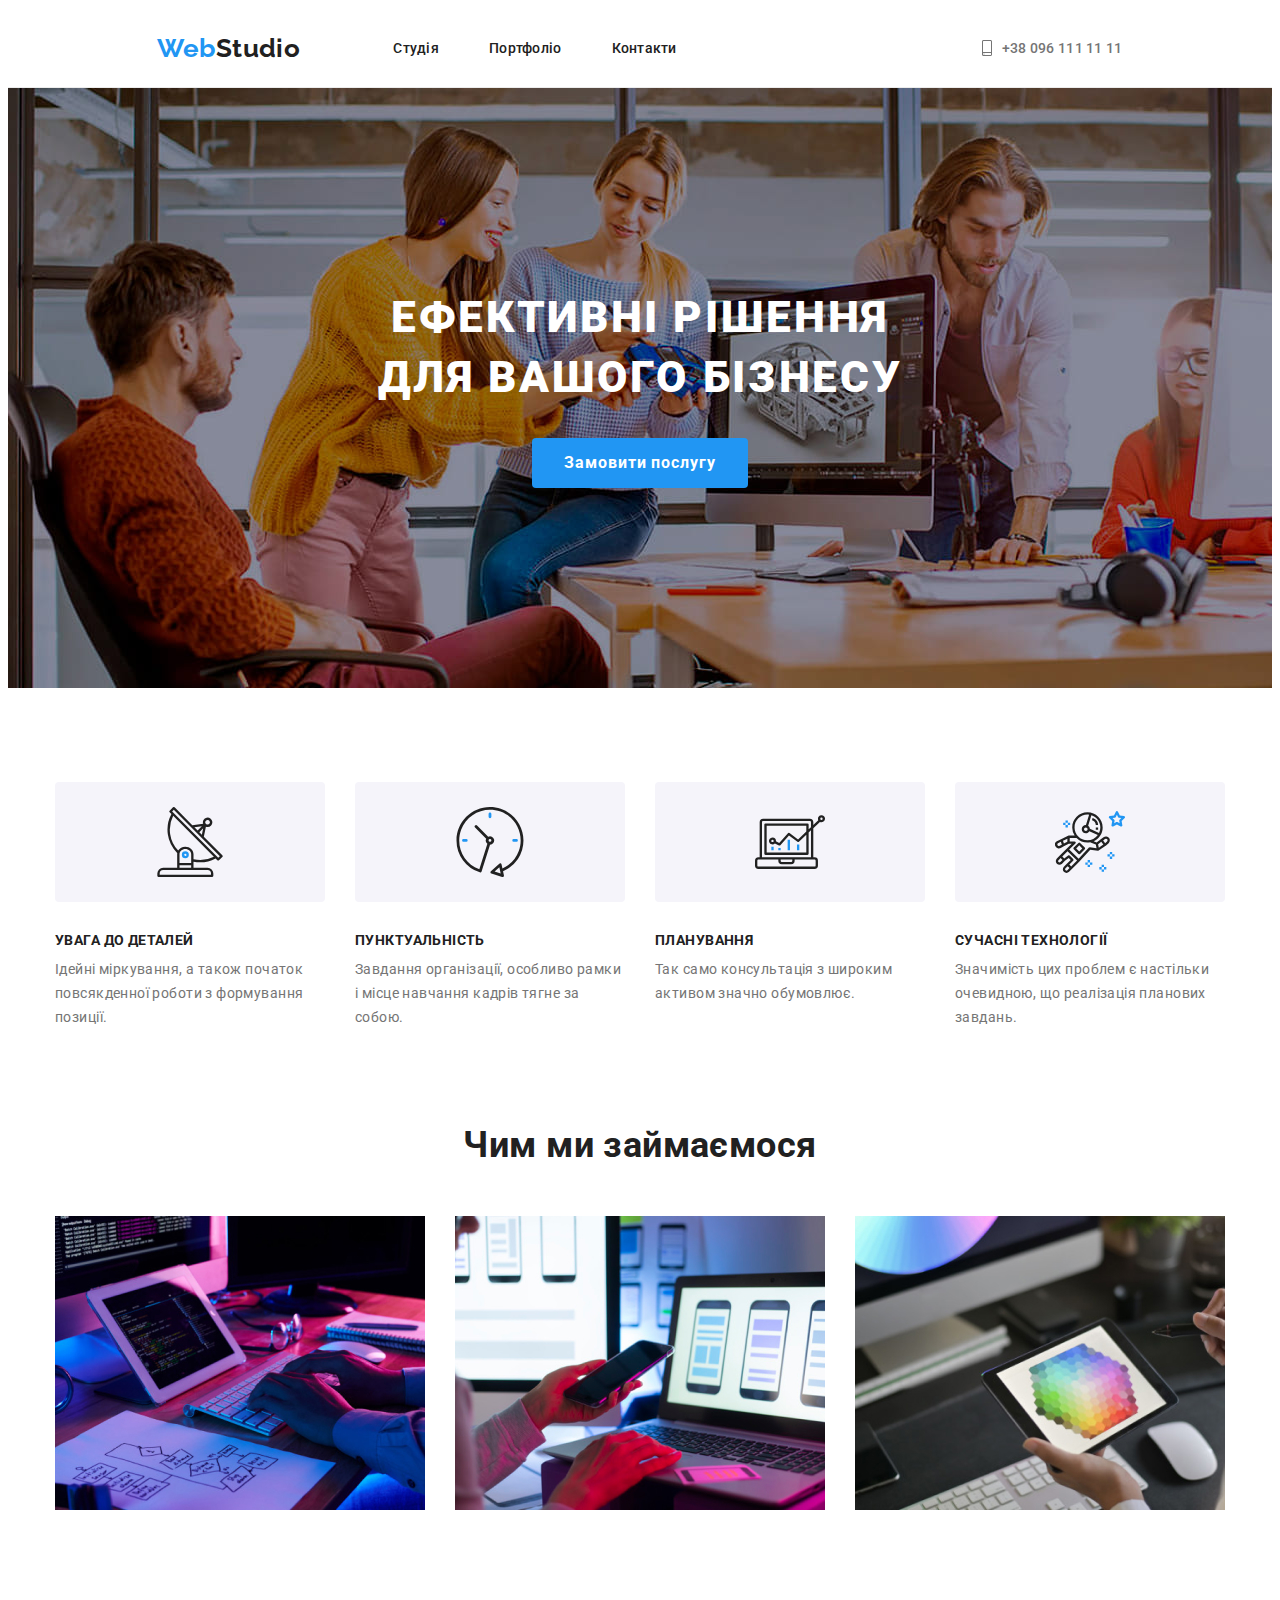
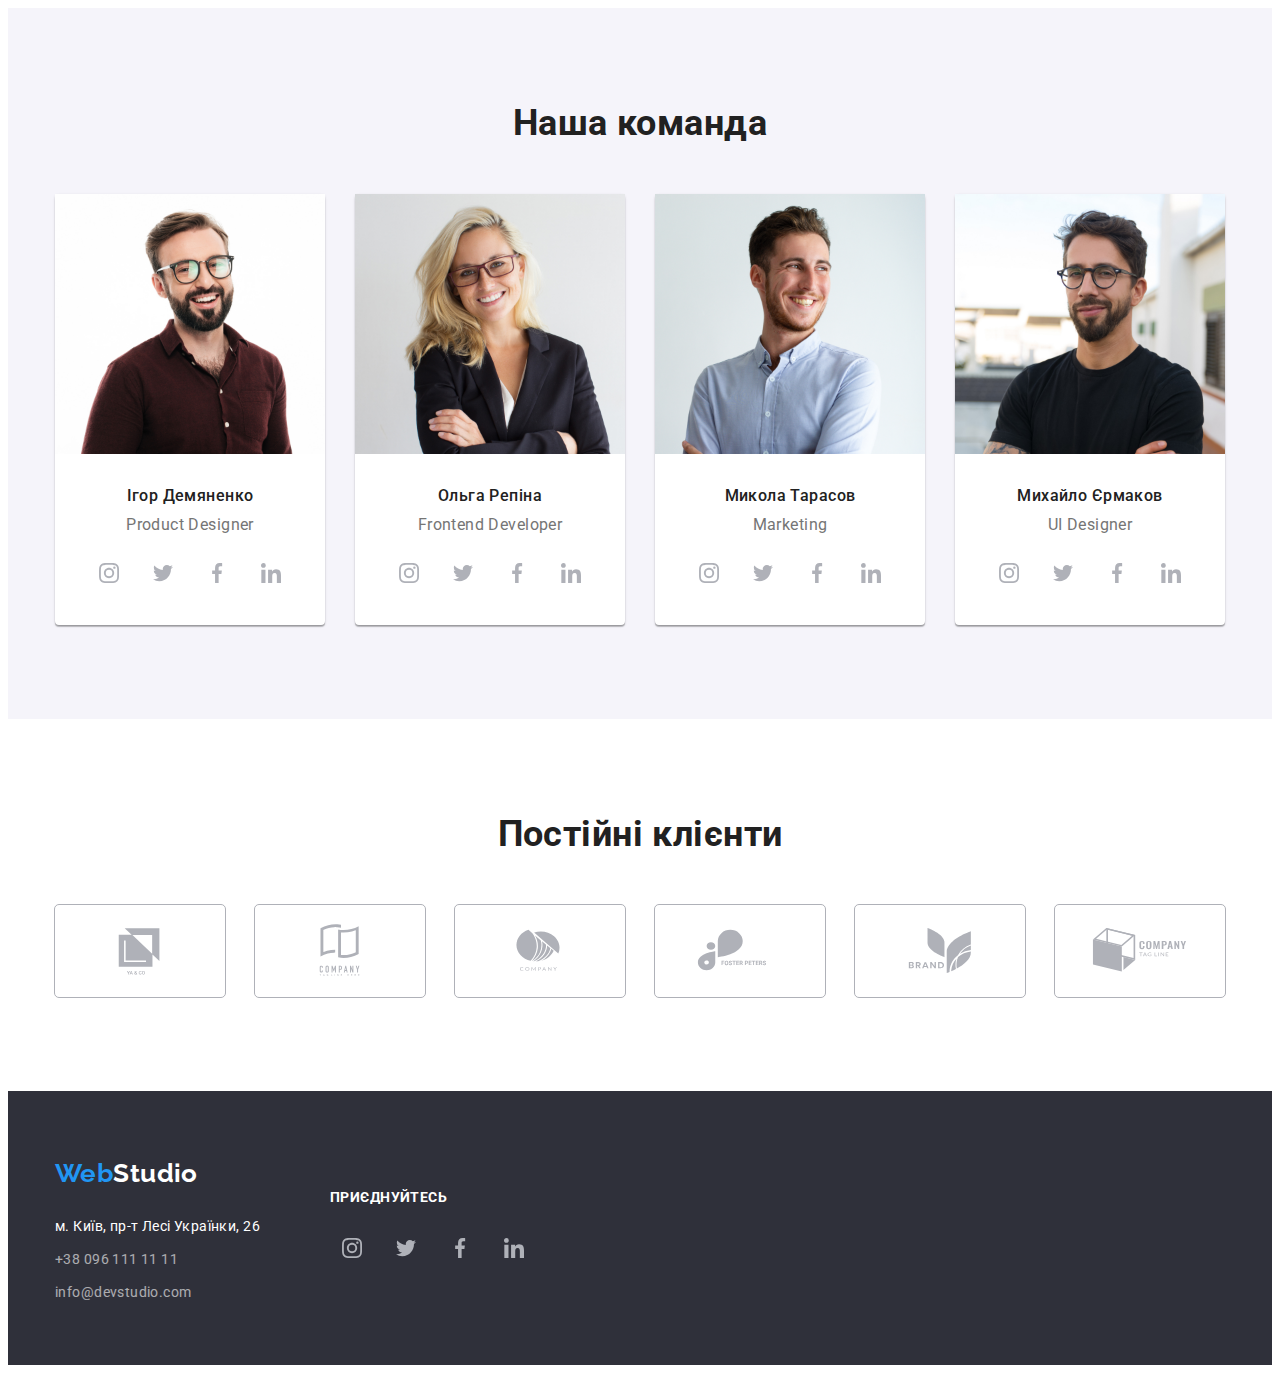
==== commit f50df68d: "Update index.html" ====
--- a/index.html
+++ b/index.html
@@ -27,14 +27,7 @@
                 </ul>
             </nav>
             <ul class="site-nav list">
-                <li class="site-nav-item">
-                    <a href="mailto:info@devstudio.com" class="contacts-nav-link">
-                        <svg class="icon-nav" width="16" height="12">
-                            <use xlink:href="./images/sprite.svg#icon-mail"></use>
-                        </svg>
-                        <p class="margin-contacts-nav">info@devstudio.com</p>
-                    </a>
-                </li>
+                
                 <li class="site-nav-item">
                     <a href="tel:+380961111111" class="contacts-nav-link">
                         <svg class="icon-nav" width="10" height="16">
--- a/css/styles.css
+++ b/css/styles.css
@@ -122,13 +122,12 @@
     margin-left: 10px;
 }
 
-.icon-nav {
-  fill: currentColor;
+.icon-nav{
+    fill: currentColor;
 }
 
 .contacts-nav-link:hover, .contacts-nav-link:focus {
     color: var(--accent-color);
-    fill: var(--accent-color);
 }
 
 .site-nav-link:focus, .site-nav-link:hover {
@@ -421,11 +420,6 @@
     color: var(--backround-color); opacity: 0.6;
 }
 
-.footer-contacts:hover, .footer-contacts:focus
- {
-    color: var(--accent-color)
-}
-
 .footer-header {
     font-weight: 700;
     text-transform: uppercase;
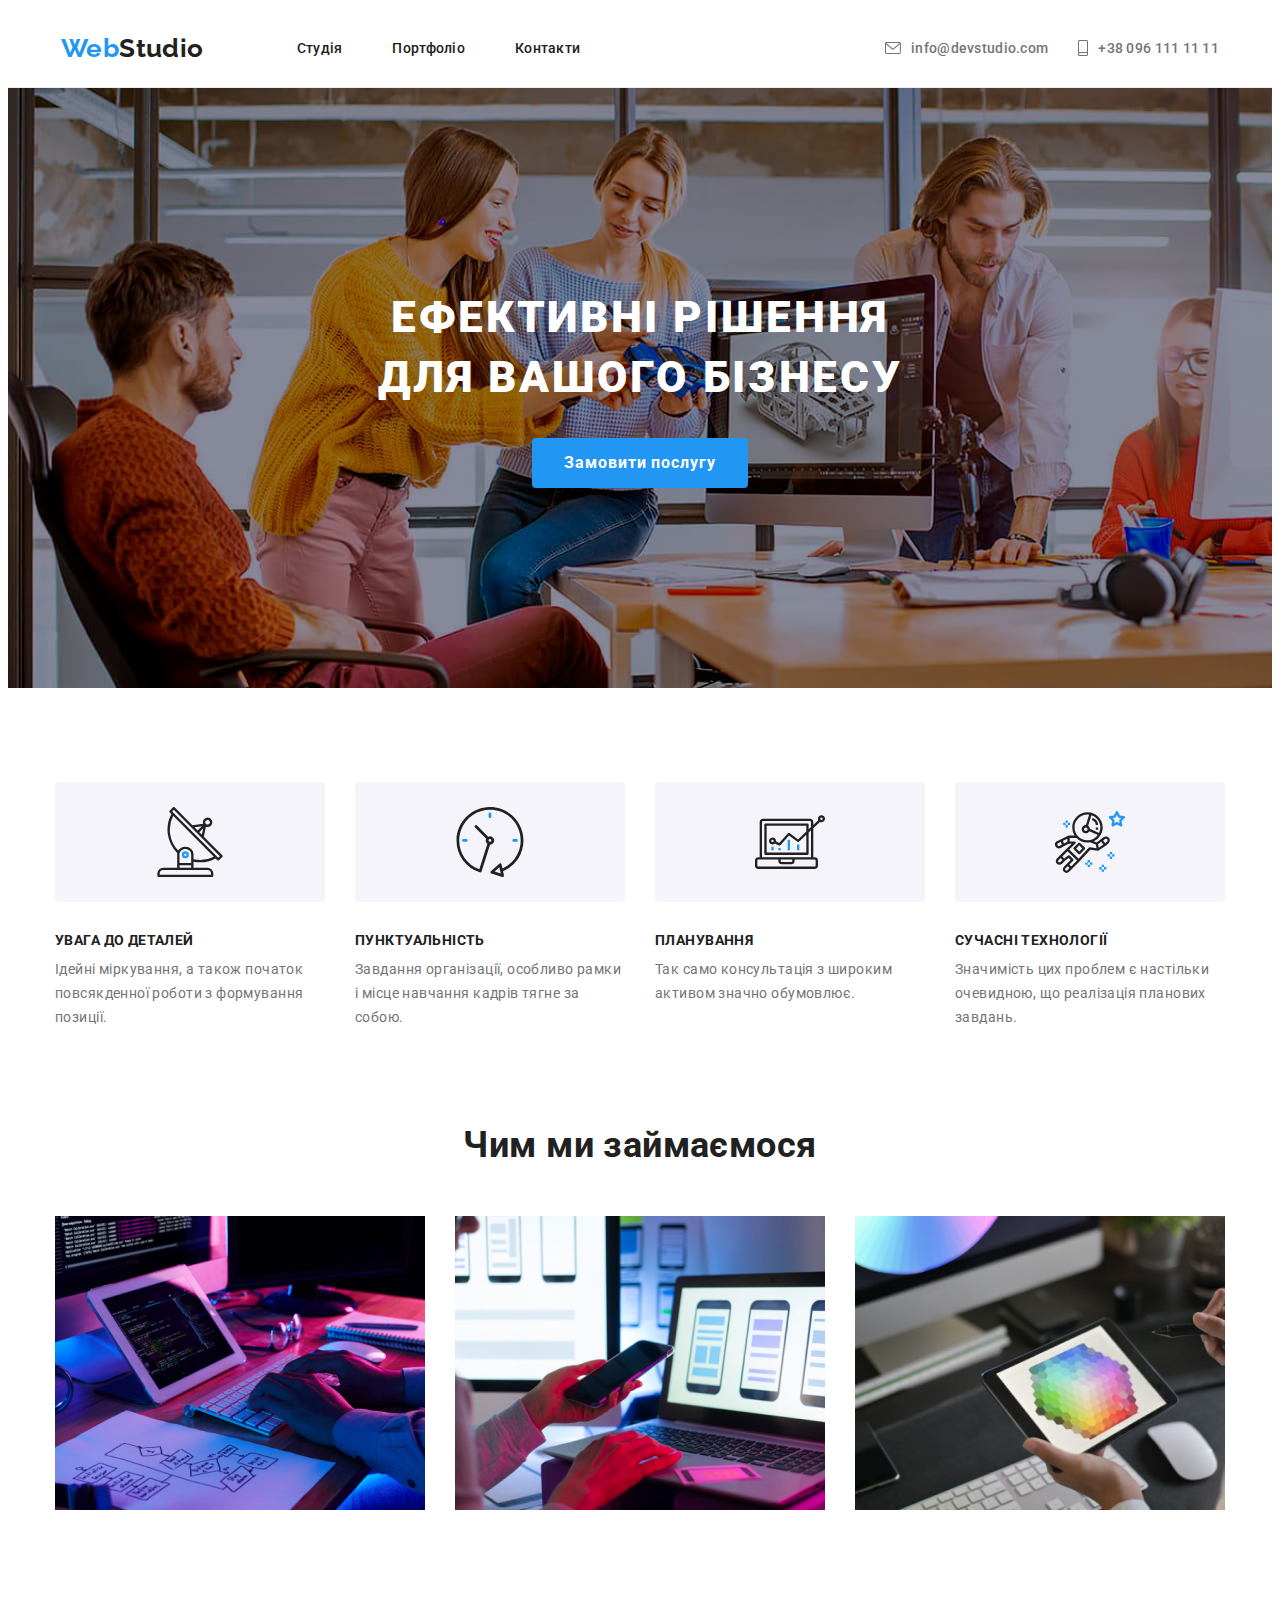
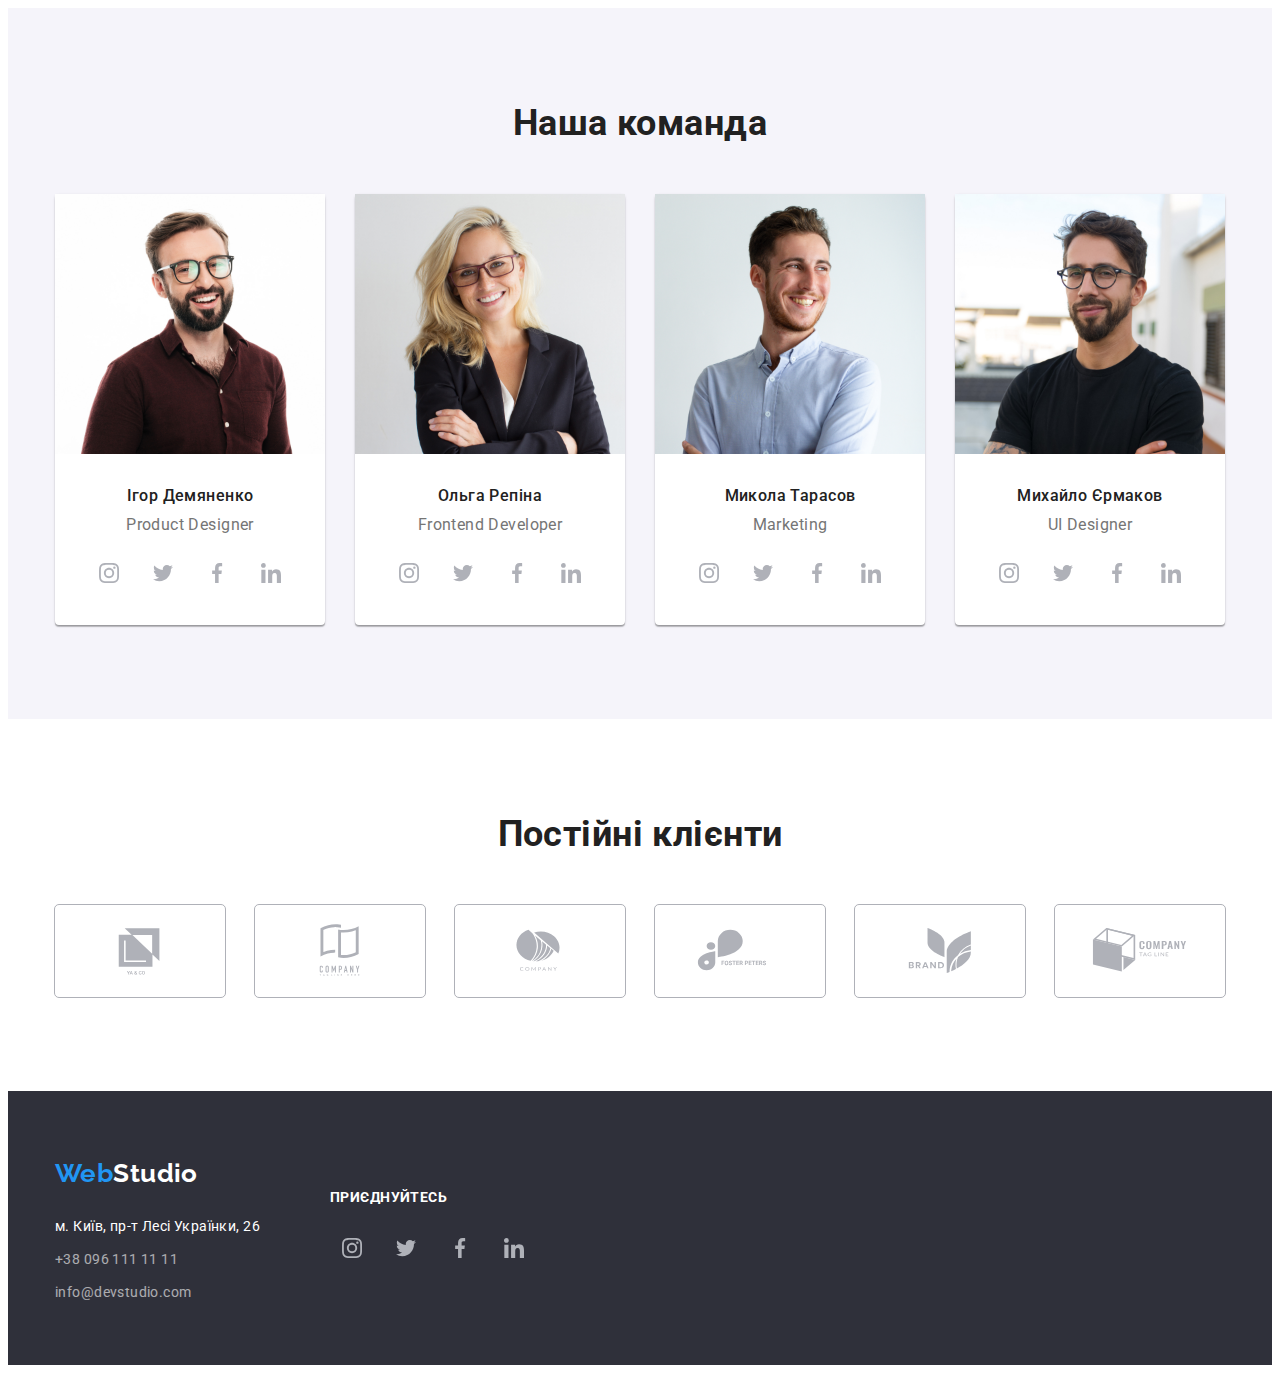
==== commit 11aed830: "Update index.html" ====
--- a/index.html
+++ b/index.html
@@ -27,7 +27,14 @@
                 </ul>
             </nav>
             <ul class="site-nav list">
-                
+                <li class="site-nav-item">
+                    <a href="mailto:info@devstudio.com" class="contacts-nav-link">
+                        <svg class="icon-nav" width="16" height="12">
+                            <use xlink:href="./images/sprite.svg#icon-mail"></use>
+                        </svg>
+                        <p class="margin-contacts-nav">info@devstudio.com</p>
+                    </a>
+                </li>
                 <li class="site-nav-item">
                     <a href="tel:+380961111111" class="contacts-nav-link">
                         <svg class="icon-nav" width="10" height="16">
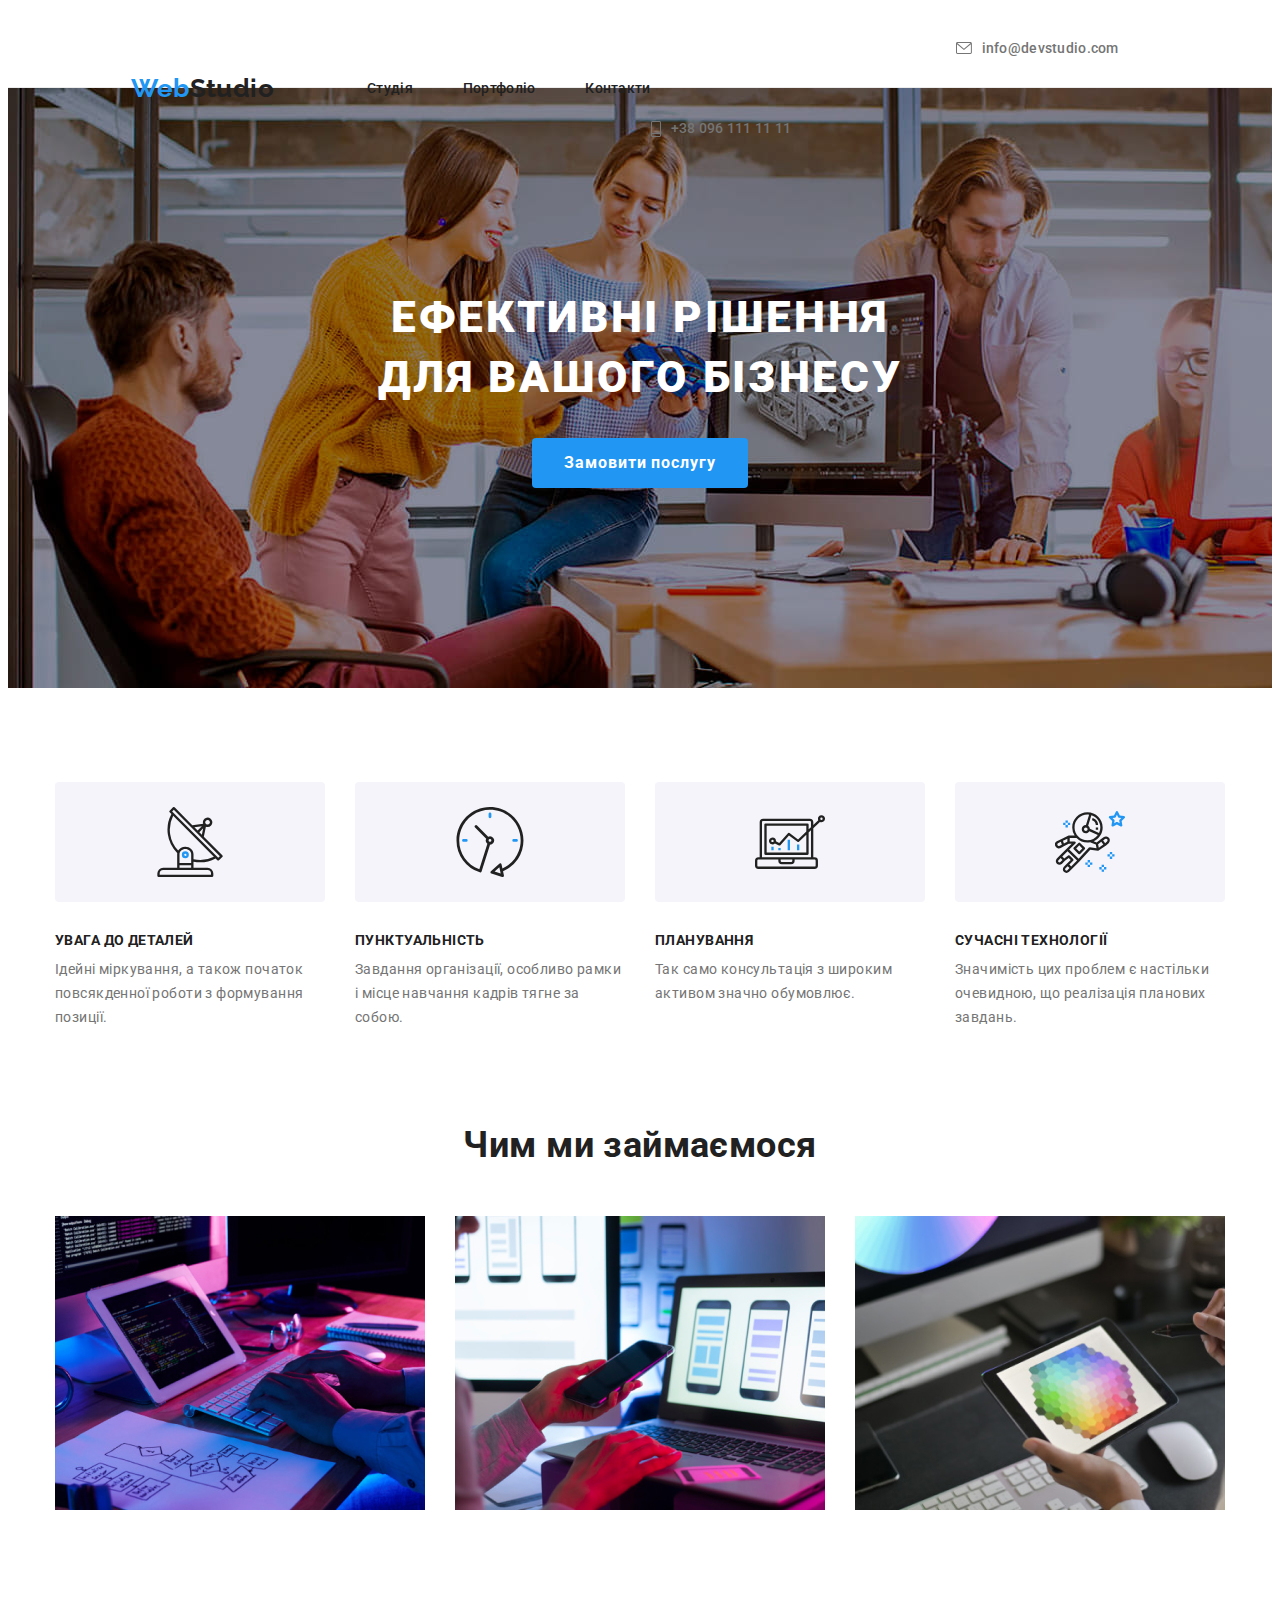
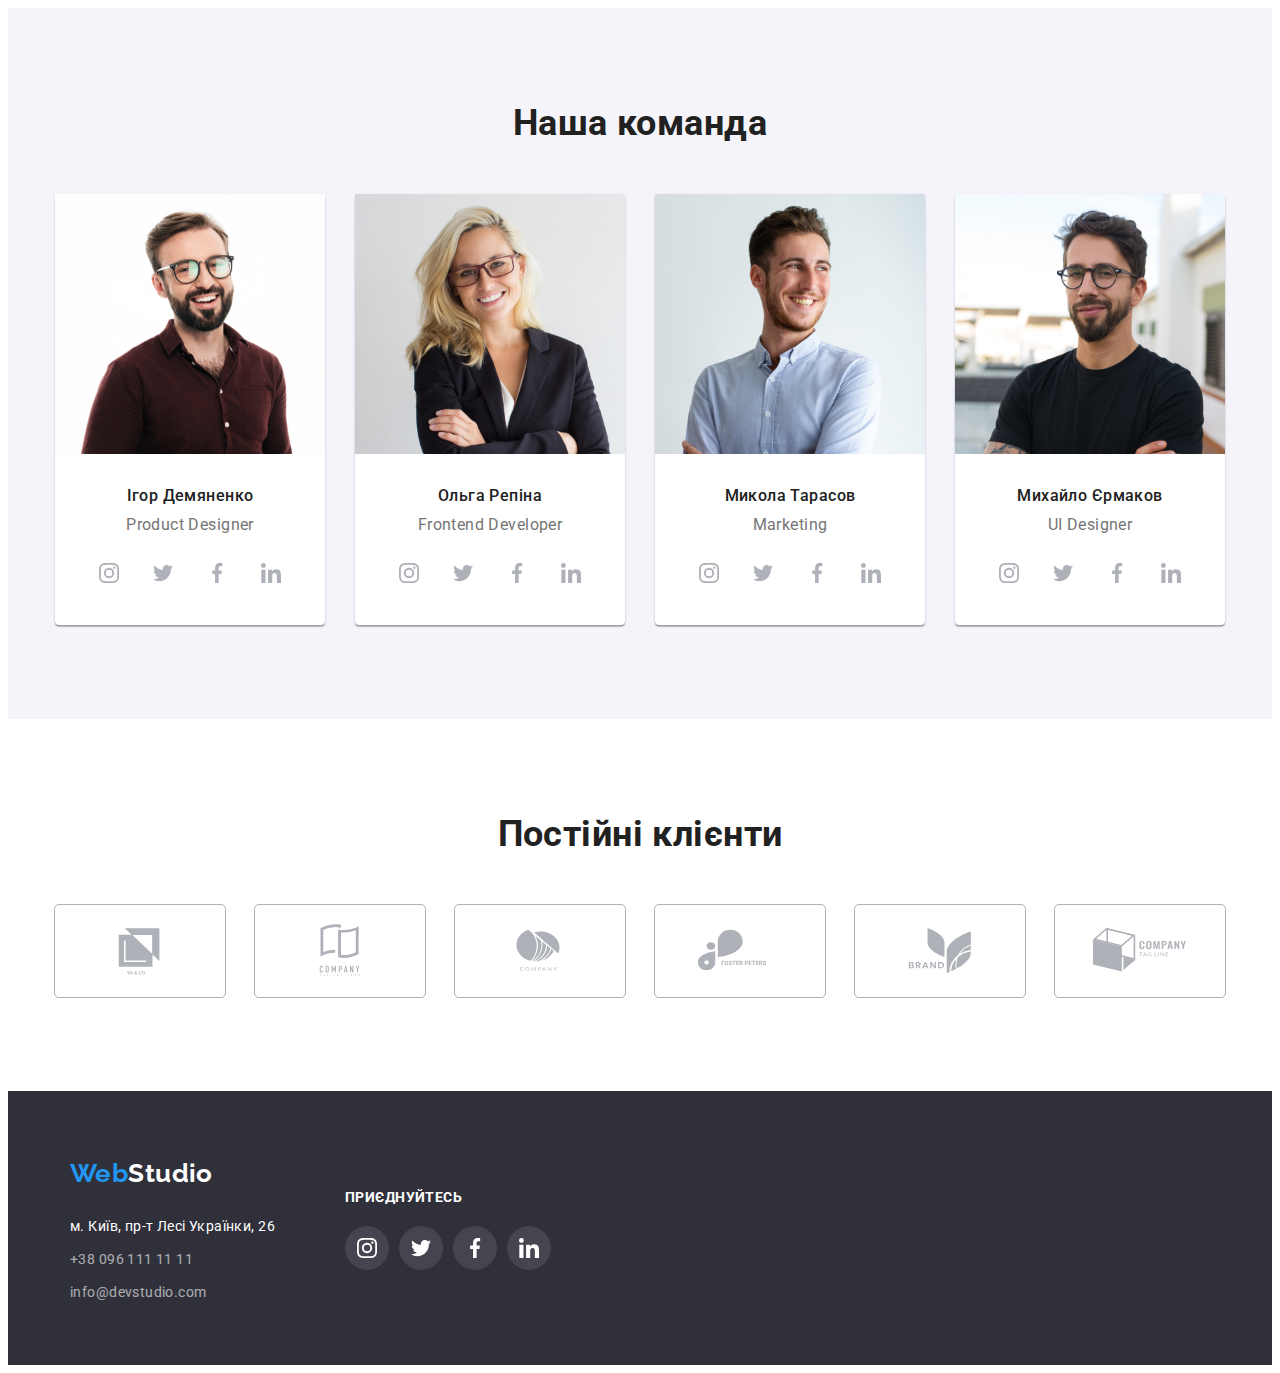
==== commit ed31d55c: "u" ====
--- a/index.html
+++ b/index.html
@@ -10,40 +10,49 @@
     <link rel="stylesheet" href="./css/styles.css" />
 </head>
 <body>
-    <header class="header-block">
-        <div class="main-header-block container">
-            <a href="./index.html" lang="en" class="logo-black"><span class="logo-web">Web</span>Studio</a>
-            <nav>
-                <ul class="site-nav list">
-                    <li class="item-nav">
-                        <a href="./index.html"class="site-nav-link">Студія</a>
-                    </li>
-                    <li class="item-nav">
-                        <a href="./portfolio.html" class="site-nav-link">Портфоліо</a>
-                    </li>
-                    <li class="item-nav">
-                        <a href="./index.html" class="site-nav-link">Контакти</a>
-                    </li>
-                </ul>
-            </nav>
-            <ul class="site-nav list">
-                <li class="site-nav-item">
-                    <a href="mailto:info@devstudio.com" class="contacts-nav-link">
-                        <svg class="icon-nav" width="16" height="12">
-                            <use xlink:href="./images/sprite.svg#icon-mail"></use>
-                        </svg>
-                        <p class="margin-contacts-nav">info@devstudio.com</p>
-                    </a>
-                </li>
-                <li class="site-nav-item">
-                    <a href="tel:+380961111111" class="contacts-nav-link">
-                        <svg class="icon-nav" width="10" height="16">
-                            <use xlink:href="./images/sprite.svg#icon-phone"></use>
-                        </svg>
-                        <p class="margin-contacts-nav">+38 096 111 11 11</p>
-                    </a>
-                </li>
-            </ul>
+    <header>
+        <div class="main-header-block">
+            <div class="container">
+                <ul class="header-main list">
+                    <li>
+                        <a href="./index.html" lang="en" class="logo-black"><span class="logo-web">Web</span>Studio</a>
+                    </li>                           
+                    <li>
+                        <nav>
+                            <ul class="site-nav list">
+                                <li class="item-nav">
+                                    <a href="./index.html" class="site-nav-link">Студія</a>
+                                </li>
+                                <li class="item-nav">
+                                    <a href="./portfolio.html" class="site-nav-link">Портфоліо</a>
+                                </li>
+                                <li class="item-nav">
+                                    <a href="./index.html" class="site-nav-link">Контакти</a>
+                                </li>
+                            </ul>
+                        </nav>
+                    <li>
+                        <ul class=" list">
+                            <li class="site-nav-item">
+                                <a href="mailto:info@devstudio.com" class="contacts-nav-link">
+                                    <svg class="icon-nav" width="16" height="12">
+                                        <use xlink:href="./images/sprite.svg#icon-mail"></use>
+                                    </svg>
+                                    <p class="margin-contacts-nav">info@devstudio.com</p>
+                                </a>
+                            </li>
+                            <li class="site-nav-item">
+                                <a href="tel:+380961111111" class="contacts-nav-link">
+                                    <svg class="icon-nav" width="10" height="16">
+                                        <use xlink:href="./images/sprite.svg#icon-phone"></use>
+                                    </svg>
+                                    <p class="margin-contacts-nav">+38 096 111 11 11</p>
+                                </a>
+                            </li>
+                        </ul>
+                    </li>
+                </ul>
+            </div>
         </div>
     </header>
     <main>
@@ -130,28 +139,28 @@
                             <p lang="en" class="command-name-position">Product Designer</p>
                             <ul class="icon-social-networks-ul list">
                                 <li class="icon-social-networks-li">
-                                    <a class="icon-social-networks">
+                                    <a href="https://www.instagram.com/" class="icon-social-networks">
                                         <svg class="icon-s-n" width="20" height="20">
                                             <use href="./images/sprite.svg#icon-instagram"></use>
                                         </svg>
                                     </a>
                                 </li>
                                 <li class="icon-social-networks-li">
-                                    <a class="icon-social-networks">
+                                    <a href="https://twitter.com/" class="icon-social-networks">
                                         <svg class="icon-s-n" width="20" height="20">
                                             <use href="./images/sprite.svg#icon-twitter"></use>
                                         </svg>
                                     </a>
                                 </li>
                                 <li class="icon-social-networks-li">
-                                    <a class="icon-social-networks">
+                                    <a href="https://www.facebook.com/" class="icon-social-networks">
                                         <svg class="icon-s-n" width="20" height="20">
                                             <use href="./images/sprite.svg#icon-facebook"></use>
                                         </svg>
                                         </a>
                                     </li>
                                     <li class="icon-social-networks-li">
-                                    <a class="icon-social-networks">
+                                    <a href="https://www.linkedin.com/" class="icon-social-networks">
                                         <svg class="icon-s-n" width="20" height="20">
                                             <use href="./images/sprite.svg#icon-linkedin"></use>
                                         </svg>
@@ -167,28 +176,28 @@
                             <p lang="en" class="command-name-position">Frontend Developer</p>
                             <ul class="icon-social-networks-ul list">
                                 <li class="icon-social-networks-li">
-                                    <a class="icon-social-networks">
+                                    <a href="https://www.instagram.com/" class="icon-social-networks">
                                         <svg class="icon-s-n" width="20" height="20">
                                             <use href="./images/sprite.svg#icon-instagram"></use>
                                         </svg>
                                     </a>
                                 </li>
                                 <li class="icon-social-networks-li">
-                                    <a class="icon-social-networks">
+                                    <a href="https://twitter.com/" class="icon-social-networks">
                                         <svg class="icon-s-n" width="20" height="20">
                                             <use href="./images/sprite.svg#icon-twitter"></use>
                                         </svg>
                                     </a>
                                 </li>
                                 <li class="icon-social-networks-li">
-                                    <a class="icon-social-networks">
+                                    <a href="https://www.facebook.com/" class="icon-social-networks">
                                         <svg class="icon-s-n" width="20" height="20">
                                             <use href="./images/sprite.svg#icon-facebook"></use>
                                         </svg>
                                         </a>
                                     </li>
                                     <li class="icon-social-networks-li">
-                                    <a class="icon-social-networks">
+                                    <a href="https://www.linkedin.com/" class="icon-social-networks">
                                         <svg class="icon-s-n" width="20" height="20">
                                             <use href="./images/sprite.svg#icon-linkedin"></use>
                                         </svg>
@@ -204,28 +213,28 @@
                             <p lang="en" class="command-name-position">Marketing</p>
                             <ul class="icon-social-networks-ul list">
                                 <li class="icon-social-networks-li">
-                                    <a class="icon-social-networks">
+                                    <a href="https://www.instagram.com/" class="icon-social-networks">
                                         <svg class="icon-s-n" width="20" height="20">
                                             <use href="./images/sprite.svg#icon-instagram"></use>
                                         </svg>
                                     </a>
                                 </li>
                                 <li class="icon-social-networks-li">
-                                    <a class="icon-social-networks">
+                                    <a href="https://twitter.com/" class="icon-social-networks">
                                         <svg class="icon-s-n" width="20" height="20">
                                             <use href="./images/sprite.svg#icon-twitter"></use>
                                         </svg>
                                     </a>
                                 </li>
                                 <li class="icon-social-networks-li">
-                                    <a class="icon-social-networks">
+                                    <a href="https://www.facebook.com/" class="icon-social-networks">
                                         <svg class="icon-s-n" width="20" height="20">
                                             <use href="./images/sprite.svg#icon-facebook"></use>
                                         </svg>
                                         </a>
                                     </li>
                                     <li class="icon-social-networks-li">
-                                    <a class="icon-social-networks">
+                                    <a href="https://www.linkedin.com/" class="icon-social-networks">
                                         <svg class="icon-s-n" width="20" height="20">
                                             <use href="./images/sprite.svg#icon-linkedin"></use>
                                         </svg>
@@ -241,28 +250,28 @@
                             <p lang="en" class="command-name-position">UI Designer</p>
                             <ul class="icon-social-networks-ul list">
                                 <li class="icon-social-networks-li">
-                                    <a class="icon-social-networks">
+                                    <a href="https://www.instagram.com/" class="icon-social-networks">
                                         <svg class="icon-s-n" width="20" height="20">
                                             <use href="./images/sprite.svg#icon-instagram"></use>
                                         </svg>
                                     </a>
                                 </li>
                                 <li class="icon-social-networks-li">
-                                    <a class="icon-social-networks">
+                                    <a href="https://twitter.com/" class="icon-social-networks">
                                         <svg class="icon-s-n" width="20" height="20">
                                             <use href="./images/sprite.svg#icon-twitter"></use>
                                         </svg>
                                     </a>
                                 </li>
                                 <li class="icon-social-networks-li">
-                                    <a class="icon-social-networks">
+                                    <a href="https://www.facebook.com/" class="icon-social-networks">
                                         <svg class="icon-s-n" width="20" height="20">
                                             <use href="./images/sprite.svg#icon-facebook"></use>
                                         </svg>
                                         </a>
                                     </li>
                                     <li class="icon-social-networks-li">
-                                    <a class="icon-social-networks">
+                                    <a href="https://www.linkedin.com/" class="icon-social-networks">
                                         <svg class="icon-s-n" width="20" height="20">
                                             <use href="./images/sprite.svg#icon-linkedin"></use>
                                         </svg>
@@ -279,42 +288,42 @@
                 <h2 class="second-headline">Постійні клієнти</h2>
                 <ul class="icon-companis-ul list">
                     <li class="icon-companis-li">
-                        <a class="icon-companies">
+                        <a href="https://goit.ua/" class="icon-companies">
                             <svg class="icon-companie" width="106" height="60">
                                 <use href="./images/sprite.svg#icon-yacologo"></use>
                             </svg>
                         </a>
                     </li>
                     <li class="icon-companis-li">
-                        <a class="icon-companies">
+                        <a href="https://goit.ua/" class="icon-companies">
                             <svg class="icon-companie" width="106" height="60">
                                 <use href="./images/sprite.svg#icon-taglinelogo"></use>
                             </svg>
                         </a>
                     </li>
                     <li class="icon-companis-li">
-                        <a class="icon-companies">
+                        <a href="https://goit.ua/" class="icon-companies">
                             <svg class="icon-companie" width="106" height="60">
                                 <use href="./images/sprite.svg#icon-nocompanylogo"></use>
                             </svg>
                         </a>
                     </li>
                     <li class="icon-companis-li">
-                        <a class="icon-companies">
+                        <a href="https://goit.ua/" class="icon-companies">
                             <svg class="icon-companie" width="106" height="60">
                                 <use href="./images/sprite.svg#icon-fosterlogo"></use>
                             </svg>
                         </a>
                     </li>
                     <li class="icon-companis-li">
-                        <a class="icon-companies">
+                        <a href="https://goit.ua/" class="icon-companies">
                             <svg class="icon-companie" width="106" height="60">
                                 <use href="./images/sprite.svg#icon-brandlogo"></use>
                             </svg>
                         </a>
                     </li>
                     <li class="icon-companis-li">
-                        <a class="icon-companies">
+                        <a href="https://goit.ua/" href="https://goit.ua/" class="icon-companies">
                             <svg class="icon-companie" width="106" height="60">
                                 <use href="./images/sprite.svg#icon-companylogo"></use>
                             </svg>
@@ -339,33 +348,34 @@
                                 <a href=".info@devstudio.com" class="footer-contacts-text">info@devstudio.com</a>
                             </li>
                         </ul>
+                    </address>
                 </li>
                 <li class="footer-maine-li">
                     <a class="footer-header">Приєднуйтесь</a>
                     <ul class="icon-social-networks-ul list">
                         <li class="icon-social-networks-li">
-                            <a class="icon-social-networks">
+                            <a href="https://www.instagram.com/" class="icon-social-networks">
                                 <svg class="icon-s-n" width="20" height="20">
                                     <use href="./images/sprite.svg#icon-instagram"></use>
                                 </svg>
                             </a>
                         </li>
                         <li class="icon-social-networks-li">
-                            <a class="icon-social-networks">
+                            <a href="https://twitter.com/" class="icon-social-networks">
                                 <svg class="icon-s-n" width="20" height="20">
                                     <use href="./images/sprite.svg#icon-twitter"></use>
                                 </svg>
                             </a>
                         </li>
                         <li class="icon-social-networks-li">
-                            <a class="icon-social-networks">
+                            <a href="https://www.facebook.com/" class="icon-social-networks">
                                 <svg class="icon-s-n" width="20" height="20">
                                     <use href="./images/sprite.svg#icon-facebook"></use>
                                 </svg>
                             </a>
                         </li>
                         <li class="icon-social-networks-li">
-                            <a class="icon-social-networks">
+                            <a href="https://www.linkedin.com/" class="icon-social-networks">
                                 <svg class="icon-s-n" width="20" height="20">
                                     <use href="./images/sprite.svg#icon-linkedin"></use>
                                 </svg>
@@ -374,7 +384,6 @@
                     </ul>
                 </li>
             </ul>
-            </address>
         </div>
     </footer>
 </body>
--- a/css/styles.css
+++ b/css/styles.css
@@ -18,19 +18,22 @@
 }
 .container{
     width: 1200px;
+    padding-right: 15px;
+    padding-left: 15px;
     margin-left: auto;
     margin-right: auto;
 }
 
-.header-block {
+.main-header-block {
     height: 80px;
     border-bottom: 1px solid #ECECEC;
 }
 
-.main-header-block {
+.header-main{
     display: flex;
     justify-content: center;
     align-items: center;
+
 }
 
 .list{
@@ -192,12 +195,13 @@
 .advantages-main {
    padding-top: 94px;
  }
+ .we-doing {
+    margin-top: 50px;
+ }
 
 .we-doing, .our-advantages, .our-team  {
     display: flex;
     flex-wrap: wrap;
-    padding-left: 15px;
-    padding-right: 15px;
  }
 
 .icon-box {
@@ -225,10 +229,6 @@
     padding-bottom: 94px;
 }
 
- .we-doing-item{
-    margin-top: 50px;
-}
- 
 .we-doing-item:not(:last-child){
     margin-right: 30px;
     
@@ -340,8 +340,6 @@
     display: flex;
     flex-wrap: wrap;
     margin-top: 50px;
-    padding-left: 15px;
-    padding-right: 15px;
 }
 
 .icon-companis-li:not(:last-child) {
@@ -383,6 +381,20 @@
 
 .footer .icon-social-networks-ul{
     padding: 0px;
+    
+}
+
+.footer .icon-social-networks {
+    color: var(--backround-color);
+    background-color: rgba(255, 255, 255, 0.1);
+    border-radius: 50%;
+}
+
+.footer .icon-social-networks:hover ,
+.footer .icon-social-networks:focus  {
+    background-color: var(--accent-color);
+    border-radius: 50%;
+    color: var(--backround-color);
 }
 
 .footer-contacts {
@@ -471,8 +483,6 @@
     display: flex;
     flex-wrap: wrap;
     margin-top: 50px;
-    padding-right: 15px;
-    padding-left: 15px;
 }
 
 .portfolio-items-main {
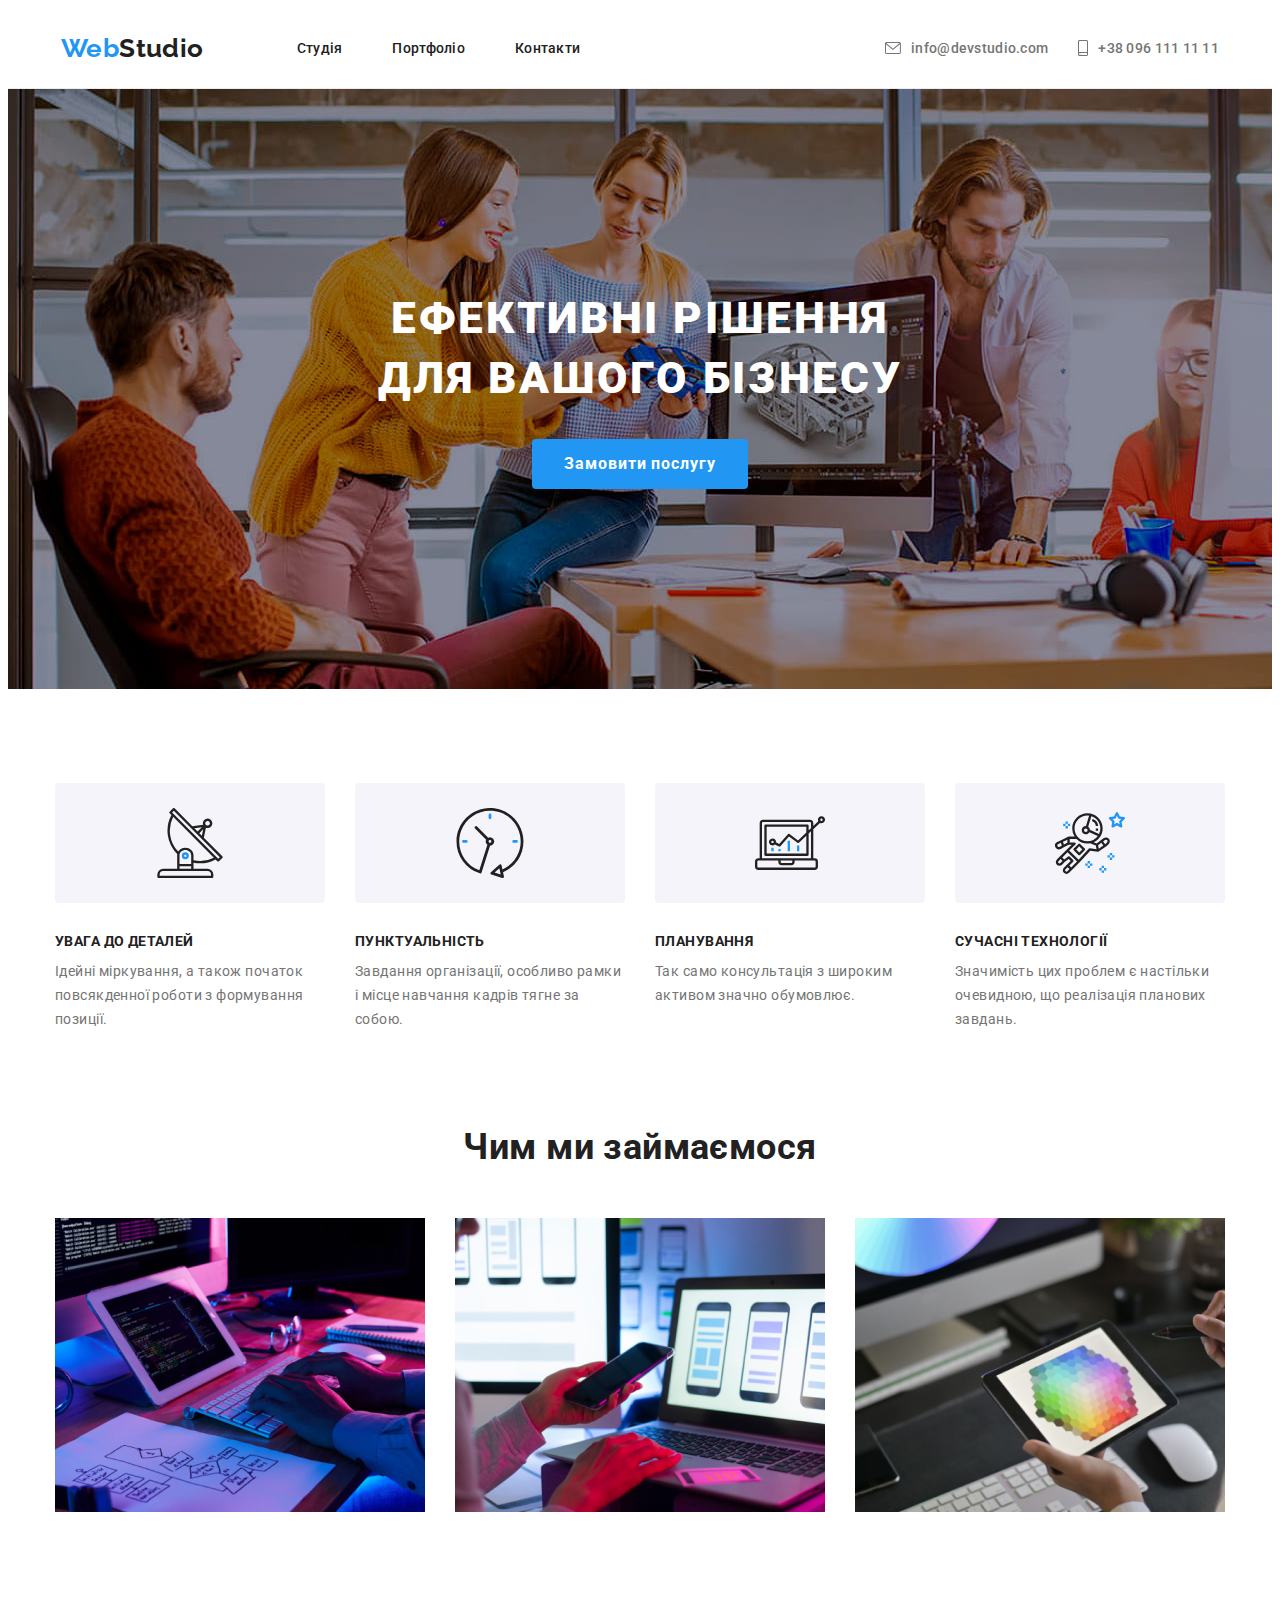
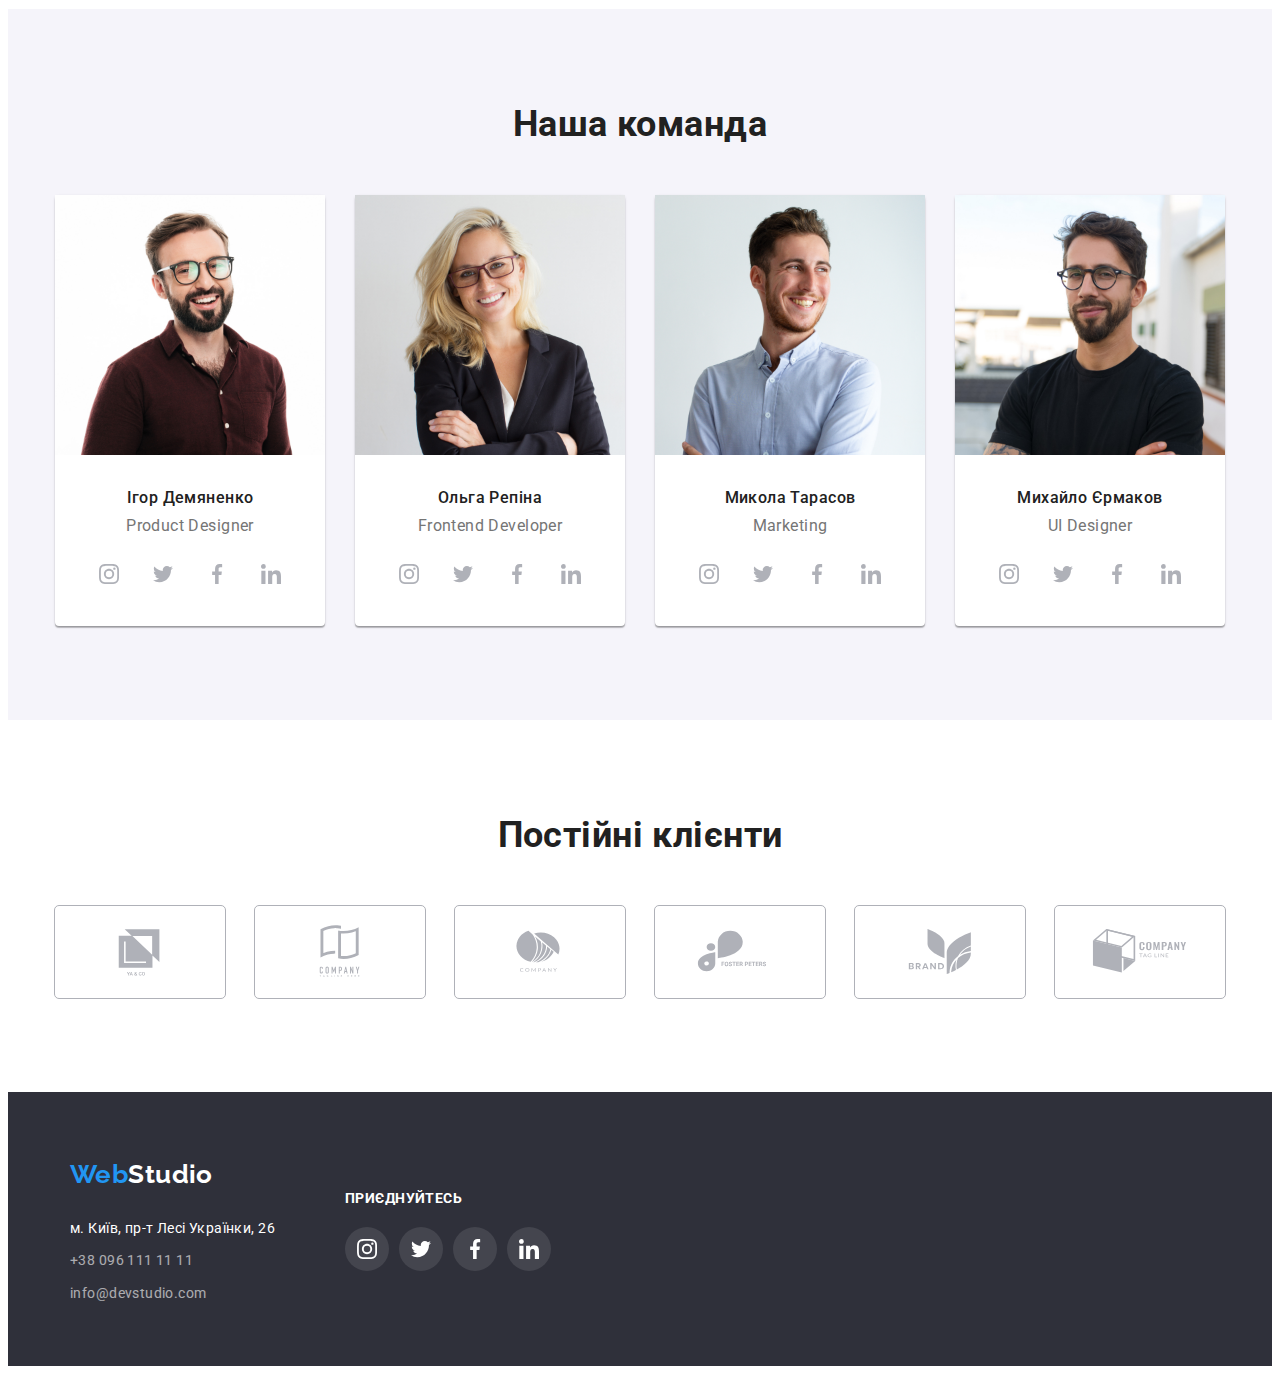
==== commit 677ce358: "u" ====
--- a/index.html
+++ b/index.html
@@ -32,7 +32,7 @@
                             </ul>
                         </nav>
                     <li>
-                        <ul class=" list">
+                        <ul class=" header-contact-ul list">
                             <li class="site-nav-item">
                                 <a href="mailto:info@devstudio.com" class="contacts-nav-link">
                                     <svg class="icon-nav" width="16" height="12">
@@ -323,7 +323,7 @@
                         </a>
                     </li>
                     <li class="icon-companis-li">
-                        <a href="https://goit.ua/" href="https://goit.ua/" class="icon-companies">
+                        <a href="https://goit.ua/" class="icon-companies">
                             <svg class="icon-companie" width="106" height="60">
                                 <use href="./images/sprite.svg#icon-companylogo"></use>
                             </svg>
--- a/css/styles.css
+++ b/css/styles.css
@@ -25,15 +25,16 @@
 }
 
 .main-header-block {
-    height: 80px;
     border-bottom: 1px solid #ECECEC;
+    display: flex;
+    justify-content: center;
+    align-items: center;
 }
 
 .header-main{
     display: flex;
     justify-content: center;
     align-items: center;
-
 }
 
 .list{
@@ -84,6 +85,10 @@
     margin-left:  93px;
  }
 
+ .site-nav-item {
+     display: flex;
+ }
+
 .site-nav-item:not(:last-child) {
     margin-right: 30px;
 }
@@ -110,6 +115,13 @@
     padding-top: 32px;
     padding-bottom: 32px;
 }
+
+.header-contact-ul {
+    display: flex;
+    justify-content: center;
+    align-items: center;
+}
+
 
 .contacts-nav-link {
     display: flex;
